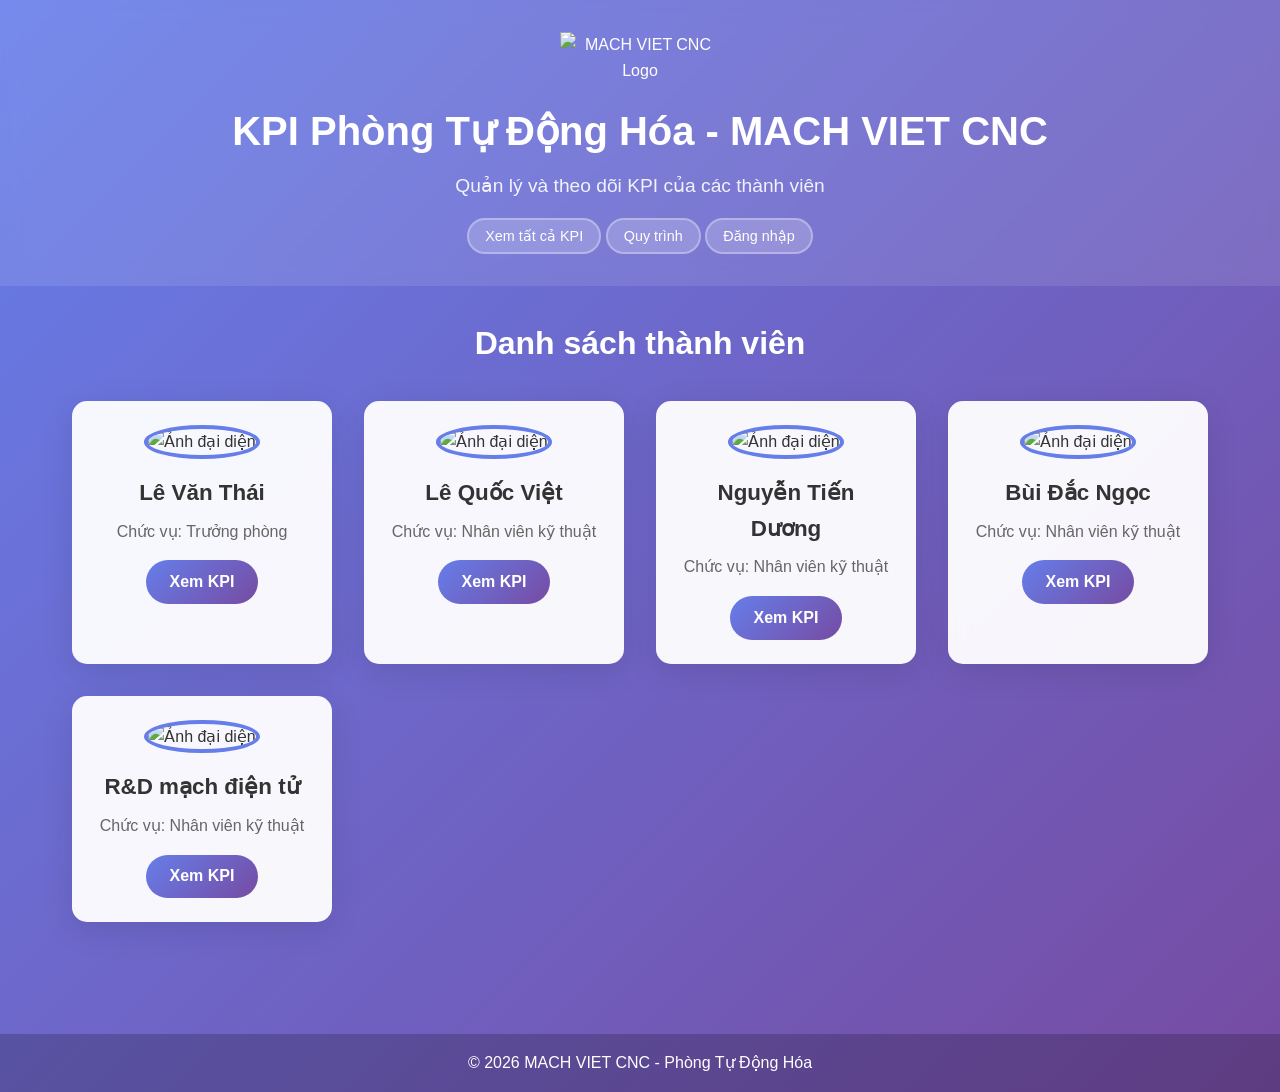
==== index.html @ fc312cd7 "Add files via upload" ====
<!DOCTYPE html>
<html lang="vi">
<head>
    <meta charset="UTF-8">
    <meta name="viewport" content="width=device-width, initial-scale=1.0">
    <title>KPI Phòng Tự Động Hóa</title>
    <link rel="stylesheet" href="styles.css">
    <link rel="stylesheet" href="process-style.css">
</head>
<body>
    <header>
        <img src="Avatar/Logo2026_xoanen.png" alt="MACH VIET CNC Logo" class="header-logo">
        <h1>KPI Phòng Tự Động Hóa - MACH VIET CNC</h1>
        <p>Quản lý và theo dõi KPI của các thành viên</p>
        <div class="header-buttons">
            <button id="view-all-kpi-btn" class="admin-btn">Xem tất cả KPI</button>
            <button id="manage-task-btn" class="admin-btn" style="display: none;">Quản lý Task</button>
            <button id="evaluate-kpi-btn" class="admin-btn" style="display: none;">Đánh giá KPI</button>
            <button id="quy-trinh-btn" class="admin-btn">Quy trình</button>
            <button id="login-btn" class="admin-btn">Đăng nhập</button>
            <button id="logout-btn" class="admin-btn" style="display: none;">Đăng xuất</button>
        </div>
    </header>

    <main>
        <section class="members">
            <h2>Danh sách thành viên</h2>
            <div class="member-grid">
                <div class="member-card" data-member="1">
                    <img src="Avatar/LeVanThai.jpg" alt="Ảnh đại diện">
                    <h3>Lê Văn Thái</h3>
                    <p>Chức vụ: Trưởng phòng</p>
                    <button class="kpi-btn">Xem KPI</button>
                </div>
                <div class="member-card" data-member="2">
                    <img src="Avatar/LeQuocViet.jpg" alt="Ảnh đại diện">
                    <h3>Lê Quốc Việt</h3>
                    <p>Chức vụ: Nhân viên kỹ thuật</p>
                    <button class="kpi-btn">Xem KPI</button>
                </div>
                <div class="member-card" data-member="3">
                    <img src="Avatar/NguyenTienDuong.jpg" alt="Ảnh đại diện">
                    <h3>Nguyễn Tiến Dương</h3>
                    <p>Chức vụ: Nhân viên kỹ thuật</p>
                    <button class="kpi-btn">Xem KPI</button>
                </div>
                <div class="member-card" data-member="4">
                    <img src="Avatar/BuiDacNgoc.jpg" alt="Ảnh đại diện">
                    <h3>Bùi Đắc Ngọc</h3>
                    <p>Chức vụ: Nhân viên kỹ thuật</p>
                    <button class="kpi-btn">Xem KPI</button>
                </div>
                <div class="member-card" data-member="5">
                    <img src="Avatar/R&DMachDienTu.png" alt="Ảnh đại diện">
                    <h3>R&D mạch điện tử</h3>
                    <p>Chức vụ: Nhân viên kỹ thuật</p>
                    <button class="kpi-btn">Xem KPI</button>
                </div>
            </div>
        </section>

        <section class="quy-trinh-menu" id="quy-trinh-menu-section" style="display: none;">
            <h2>Chọn Quy trình</h2>
            <div class="quy-trinh-actions">
                <button id="back-to-main-from-menu-btn" class="logout-btn">Quay lại trang chính</button>
            </div>
            <div class="menu-grid">
                <div class="menu-item" data-quy-trinh="trienkhai-duan">
                    <h3>Quy trình triển khai dự án</h3>
                    <p>Đảm bảo dự án tự động hóa được triển khai hiệu quả</p>
                    <button class="menu-btn">Xem chi tiết</button>
                </div>
                <div class="menu-item" data-quy-trinh="phoihop-pkd">
                    <h3>Quy trình phối hợp PKD</h3>
                    <p>Tối ưu hóa quy trình sản xuất với Phòng Kỹ Thuật</p>
                    <button class="menu-btn">Xem chi tiết</button>
                </div>
                <div class="menu-item" data-quy-trinh="xuly-baohanh">
                    <h3>Quy trình xử lý hàng bảo hành</h3>
                    <p>Xử lý nhanh chóng các vấn đề bảo hành</p>
                    <button class="menu-btn">Xem chi tiết</button>
                </div>
                <div class="menu-item" data-quy-trinh="phoihop-muahang">
                    <h3>Quy trình phối hợp Mua hàng</h3>
                    <p>Đảm bảo cung ứng vật tư đúng thời điểm</p>
                    <button class="menu-btn">Xem chi tiết</button>
                </div>
            </div>
        </section>

        <section class="quy-trinh-detail" id="quy-trinh-detail-section" style="display: none;">
            <h2 id="detail-title">Chi tiết Quy trình</h2>
            <div class="quy-trinh-actions">
                <button id="back-to-menu-btn" class="logout-btn">Quay lại menu</button>
            </div>
            <div id="quy-trinh-content">
                <!-- Nội dung chi tiết quy trình sẽ được thêm vào đây -->
            </div>
        </section>

        <section class="process-detail-page" id="project-process-page" style="display: none;">
            <div class="process-container">
                <div class="process-header-card">
                    <span class="process-badge">Quy trình</span>
                    <h1>Quy trình triển khai dự án</h1>
                    <p class="process-goal">
                        Mục tiêu: Đảm bảo dự án triển khai đúng tiến độ – đúng kỹ thuật – đúng chi phí
                    </p>

                    <div class="process-flow">
                        <span>Nhận yêu cầu</span>
                        <span>Khảo sát</span>
                        <span>Giải pháp</span>
                        <span>Báo giá</span>
                        <span>Ký đơn</span>
                        <span>Triển khai</span>
                        <span>Test</span>
                        <span>Bàn giao</span>
                        <span>Support</span>
                    </div>
                </div>
                <div id="project-stage-wrapper">

                <div class="process-stage">
                    <div class="stage-title">
                        <h2>Giai đoạn 1: Tiền dự án (Pre-Sales)</h2>
                        <p>Tiếp nhận yêu cầu, khảo sát và xây dựng phương án kỹ thuật trước khi triển khai.</p>
                    </div>

                    <div class="step-grid">
                        <div class="step-card">
                            <div class="step-number">Bước 1</div>
                            <h3>Tiếp nhận yêu cầu</h3>
                            <ul>
                                <li>Xác định nhu cầu khách hàng</li>
                                <li>Đánh giá mức độ phức tạp công việc</li>
                                <li>Xác định có cần khảo sát hay không</li>
                            </ul>
                            <div class="step-result">
                                <strong>Kết quả:</strong> Quyết định khảo sát hay không
                            </div>
                        </div>

                        <div class="step-card">
                            <div class="step-number">Bước 2</div>
                            <h3>Khảo sát (nếu cần)</h3>
                            <ul>
                                <li>Khảo sát máy móc</li>
                                <li>Khảo sát quy trình</li>
                                <li>Thu thập yêu cầu kỹ thuật</li>
                            </ul>
                            <div class="step-result">
                                <strong>Kết quả:</strong> Báo cáo khảo sát, dữ liệu đầu vào
                            </div>
                        </div>

                        <div class="step-card">
                            <div class="step-number">Bước 3</div>
                            <h3>Đề xuất giải pháp kỹ thuật</h3>
                            <ul>
                                <li>Lên phương án PLC / HMI</li>
                                <li>Đề xuất Servo / Robot / công nghệ phù hợp</li>
                                <li>Định hướng giải pháp tổng thể</li>
                            </ul>
                            <div class="step-result">
                                <strong>Kết quả:</strong> Phương án kỹ thuật
                            </div>
                        </div>

                        <div class="step-card">
                            <div class="step-number">Bước 4</div>
                            <h3>Lập BOM & dự toán</h3>
                            <ul>
                                <li>Lập danh sách vật tư</li>
                                <li>Tính nhân công</li>
                                <li>Ước tính thời gian triển khai</li>
                            </ul>
                            <div class="step-result">
                                <strong>Kết quả:</strong> BOM, dự toán chi phí
                            </div>
                        </div>

                        <div class="step-card">
                            <div class="step-number">Bước 5</div>
                            <h3>Gửi Sale báo giá</h3>
                            <ul>
                                <li>Gửi BOM cho Sale</li>
                                <li>Gửi giải pháp kỹ thuật</li>
                                <li>Gửi các lưu ý kỹ thuật cần thiết</li>
                            </ul>
                            <div class="step-result">
                                <strong>Kết quả:</strong> Sale báo giá khách hàng
                            </div>
                        </div>
                    </div>
                </div>

                <div class="process-stage">
                    <div class="stage-title">
                        <h2>Giai đoạn 2: Triển khai dự án</h2>
                        <p>Tổ chức thực hiện, phân công, mua hàng, lập trình, đấu nối và kiểm tra nội bộ.</p>
                    </div>

                    <div class="step-grid">
                        <div class="step-card">
                            <div class="step-number">Bước 6</div>
                            <h3>Kick-off dự án</h3>
                            <ul>
                                <li>Họp nội bộ phương án chi tiết</li>
                                <li>Xác định timeline từng hạng mục</li>
                                <li>Đánh giá rủi ro</li>
                            </ul>
                        </div>

                        <div class="step-card">
                            <div class="step-number">Bước 7</div>
                            <h3>Phân công nhân sự</h3>
                            <ul>
                                <li>Phân công lead kỹ thuật</li>
                                <li>Phân công support</li>
                                <li>Phân công đấu nối</li>
                                <li>Phân công phụ trách vật tư</li>
                            </ul>
                        </div>

                        <div class="step-card">
                            <div class="step-number">Bước 8</div>
                            <h3>Mua hàng & chuẩn bị vật tư</h3>
                            <ul>
                                <li>Gửi list mua hàng</li>
                                <li>Theo dõi leadtime</li>
                                <li>Chuẩn bị vật tư đúng tiến độ</li>
                            </ul>
                        </div>

                        <div class="step-card">
                            <div class="step-number">Bước 9</div>
                            <h3>Triển khai kỹ thuật</h3>
                            <ul>
                                <li>Đấu nối</li>
                                <li>Lập trình</li>
                                <li>Lắp ráp</li>
                                <li>Kiểm soát deadline từng hạng mục</li>
                            </ul>
                        </div>

                        <div class="step-card warning-card">
                            <div class="step-number">Bước 10</div>
                            <h3>Kiểm tra nội bộ</h3>
                            <ul>
                                <li>Test IO</li>
                                <li>Test Auto / Manual</li>
                                <li>Test lỗi</li>
                                <li>Backup code</li>
                            </ul>
                            <div class="step-result">
                                <strong>Lưu ý:</strong> Không đạt thì không chuyển bước
                            </div>
                        </div>
                    </div>
                </div>

                <div class="process-stage">
                    <div class="stage-title">
                        <h2>Giai đoạn 3: Bàn giao</h2>
                        <p>Hoàn thiện lắp đặt, bàn giao khách hàng, support và tổng kết cải tiến.</p>
                    </div>

                    <div class="step-grid">
                        <div class="step-card">
                            <div class="step-number">Bước 11</div>
                            <h3>Lắp đặt, vận hành tại hiện trường + bàn giao</h3>
                            <ul>
                                <li>Chạy thử tại hiện trường</li>
                                <li>Bàn giao thiết bị</li>
                                <li>Hướng dẫn vận hành</li>
                            </ul>
                            <div class="step-result">
                                <strong>Kết quả:</strong> Biên bản bàn giao
                            </div>
                        </div>

                        <div class="step-card">
                            <div class="step-number">Bước 12</div>
                            <h3>Support & bảo hành</h3>
                            <ul>
                                <li>Support kỹ thuật</li>
                                <li>Xử lý lỗi phát sinh</li>
                            </ul>
                        </div>

                        <div class="step-card highlight-card">
                            <div class="step-number">Bước 13</div>
                            <h3>Tổng kết + Đánh giá dự án</h3>
                            <ul>
                                <li>Review tiến độ</li>
                                <li>Review lỗi</li>
                                <li>Đánh giá chi phí phát sinh thực tế</li>
                            </ul>
                            <div class="step-result">
                                <strong>Ý nghĩa:</strong> Đây là chỗ để cải tiến KPI
                            </div>
                        </div>
                    </div>
                </div>

                </div>
                <div class="process-footer">
                    <button id="back-to-menu-from-process-btn" class="logout-btn">Quay lại menu</button>
                </div>
            </div>
        </section>

        <section class="kpi-tabs" id="kpi-tabs" style="display: none;">
            <h2>KPI Chi tiết</h2>
            <div class="kpi-actions">
                <button id="logout-btn" class="logout-btn">Xem thành viên khác</button>
            </div>
            <div class="tab-buttons">
                <button class="tab-btn active" data-tab="1">Lê Văn Thái</button>
                <button class="tab-btn" data-tab="2">Lê Quốc Việt</button>
                <button class="tab-btn" data-tab="3">Nguyễn Tiến Dương</button>
                <button class="tab-btn" data-tab="4">Bùi Đắc Ngọc</button>
                <button class="tab-btn" data-tab="5">R&D mạch điện tử</button>
            </div>
            <div class="tab-content">
                <div class="tab-pane active" id="tab-1">
                    <h3>KPI của Lê Văn Thái</h3>
                    <p>Điểm KPI: 85/100</p>
                    <div class="kpi-description">
                        <strong>Mô tả công việc:</strong>
                        <ul>
                            <li>Quản lý dự án tự động hóa</li>
                            <li>Điều phối nhóm kỹ thuật</li>
                            <li>Giám sát tiến độ và chất lượng</li>
                        </ul>
                    </div>
                    <ul>
                        <li>Hoàn thành dự án: 90%</li>
                        <li>Chất lượng công việc: 80%</li>
                        <li>Hiệu suất: 85%</li>
                    </ul>
                </div>
                <div class="tab-pane" id="tab-2">
                    <h3>KPI của Lê Quốc Việt</h3>
                    <p>Điểm KPI: 88/100</p>
                    <p class="kpi-description"><strong>Mô tả công việc:</strong> Thiết kế hệ thống tự động hóa, lập trình PLC và tích hợp thiết bị trong dây chuyền sản xuất.</p>
                    <ul>
                        <li>Hoàn thành dự án: 95%</li>
                        <li>Chất lượng công việc: 85%</li>
                        <li>Hiệu suất: 88%</li>
                    </ul>
                </div>
                <div class="tab-pane" id="tab-3">
                    <h3>KPI của Nguyễn Tiến Dương</h3>
                    <p>Điểm KPI: 92/100</p>
                    <p class="kpi-description"><strong>Mô tả công việc:</strong> Giám sát kỹ thuật, lập kế hoạch dự án và phối hợp với các bộ phận để đảm bảo tiến độ đúng yêu cầu.</p>
                    <ul>
                        <li>Hoàn thành dự án: 98%</li>
                        <li>Chất lượng công việc: 90%</li>
                        <li>Hiệu suất: 92%</li>
                    </ul>
                </div>
                <div class="tab-pane" id="tab-4">
                    <h3>KPI của Bùi Đắc Ngọc</h3>
                    <p>Điểm KPI: 87/100</p>
                    <p class="kpi-description"><strong>Mô tả công việc:</strong> Phát triển phần mềm điều khiển, kiểm tra chạy thử và bảo trì chương trình cho hệ thống tự động hóa.</p>
                    <ul>
                        <li>Hoàn thành dự án: 92%</li>
                        <li>Chất lượng công việc: 82%</li>
                        <li>Hiệu suất: 87%</li>
                    </ul>
                </div>
                <div class="tab-pane" id="tab-5">
                    <h3>KPI của R&D mạch điện tử</h3>
                    <p>Điểm KPI: 90/100</p>
                    <p class="kpi-description"><strong>Mô tả công việc:</strong> Nghiên cứu và phát triển mạch điện tử, tối ưu hóa thiết kế PCB và kiểm tra chức năng linh kiện.</p>
                    <ul>
                        <li>Hoàn thành dự án: 96%</li>
                        <li>Chất lượng công việc: 88%</li>
                        <li>Hiệu suất: 90%</li>
                    </ul>
                </div>
            </div>
        </section>

        <!-- Task Management Section (ẩn mặc định) -->
        <section class="task-management" id="task-management" style="display: none;">
            <h2>Quản lý Task</h2>
            
            <!-- Task Controls (chỉ admin thấy) -->
            <div class="task-controls" id="task-controls" style="display: none;">
                <button id="add-task-btn" class="kpi-btn">Thêm Task Mới</button>
                <div class="task-filters">
                    <select id="filter-employee">
                        <option value="">Tất cả nhân viên</option>
                        <option value="Lê Văn Thái">Lê Văn Thái</option>
                        <option value="Lê Quốc Việt">Lê Quốc Việt</option>
                        <option value="Nguyễn Tiến Dương">Nguyễn Tiến Dương</option>
                        <option value="Bùi Đắc Ngọc">Bùi Đắc Ngọc</option>
                        <option value="R&D mạch điện tử">R&D mạch điện tử</option>
                    </select>
                    <select id="filter-status">
                        <option value="">Tất cả trạng thái</option>
                        <option value="not-started">Chưa làm</option>
                        <option value="in-progress">Đang làm</option>
                        <option value="completed">Hoàn thành</option>
                        <option value="overdue">Trễ hạn</option>
                    </select>
                    <input type="text" id="search-task" placeholder="Tìm kiếm theo tiêu đề...">
                </div>
            </div>

            <!-- Task List -->
            <div class="task-list" id="task-list">
                <!-- Tasks sẽ được render bằng JS -->
            </div>
        </section>

        <!-- KPI Evaluation Section (ẩn mặc định) -->
        <section class="kpi-evaluation" id="kpi-evaluation" style="display: none;">
            <h2>Đánh giá KPI theo tháng</h2>
            
            <!-- Evaluation Controls -->
            <div class="evaluation-controls">
                <div class="control-group">
                    <label for="eval-employee">Chọn nhân viên:</label>
                    <select id="eval-employee">
                        <option value="Lê Văn Thái">Lê Văn Thái</option>
                        <option value="Lê Quốc Việt">Lê Quốc Việt</option>
                        <option value="Nguyễn Tiến Dương">Nguyễn Tiến Dương</option>
                        <option value="Bùi Đắc Ngọc">Bùi Đắc Ngọc</option>
                        <option value="R&D mạch điện tử">R&D mạch điện tử</option>
                    </select>
                </div>
                <div class="control-group">
                    <label for="eval-month">Chọn tháng:</label>
                    <select id="eval-month">
                        <option value="2026-01">Tháng 1/2026</option>
                        <option value="2026-02">Tháng 2/2026</option>
                        <option value="2026-03">Tháng 3/2026</option>
                        <option value="2026-04" selected>Tháng 4/2026</option>
                        <option value="2026-05">Tháng 5/2026</option>
                        <option value="2026-06">Tháng 6/2026</option>
                        <option value="2026-07">Tháng 7/2026</option>
                        <option value="2026-08">Tháng 8/2026</option>
                        <option value="2026-09">Tháng 9/2026</option>
                        <option value="2026-10">Tháng 10/2026</option>
                        <option value="2026-11">Tháng 11/2026</option>
                        <option value="2026-12">Tháng 12/2026</option>
                    </select>
                </div>
                <button id="load-evaluation-btn" class="btn btn-primary">Tải đánh giá</button>
            </div>

            <!-- KPI 1: Hoàn thành công việc đúng hạn (40%) -->
            <div class="kpi-section" id="kpi1-section">
                <h3>KPI 1: Hoàn thành công việc đúng hạn (40%)</h3>
                <div class="kpi-auto-calc">
                    <p><strong>Tự động tính từ task:</strong></p>
                    <div id="kpi1-tasks-summary">
                        <!-- Task summary sẽ được render ở đây -->
                    </div>
                    <div class="kpi-result">
                        <span>Tỷ lệ đúng hạn: <strong id="kpi1-rate">0%</strong></span>
                        <span>Điểm KPI 1: <strong id="kpi1-score">0/100</strong></span>
                    </div>
                </div>
            </div>

            <!-- KPI 2: Chất lượng công việc (25%) -->
            <div class="kpi-section" id="kpi2-section">
                <h3>KPI 2: Chất lượng công việc (25%)</h3>
                <div class="kpi-inputs">
                    <div class="input-row">
                        <label>Số lỗi lớn:</label>
                        <input type="number" id="kpi2-major-errors" min="0" value="0">
                    </div>
                    <div class="input-row">
                        <label>Số lỗi nhỏ:</label>
                        <input type="number" id="kpi2-minor-errors" min="0" value="0">
                    </div>
                    <div class="input-row">
                        <label>Lỗi phải sửa lại:</label>
                        <input type="number" id="kpi2-rework-errors" min="0" value="0">
                    </div>
                    <div class="input-row">
                        <label>Phản hồi khách hàng (1-5):</label>
                        <input type="number" id="kpi2-customer-feedback" min="1" max="5" value="3">
                    </div>
                    <div class="kpi-result">
                        <span>Điểm KPI 2: <strong id="kpi2-score">0/100</strong></span>
                    </div>
                </div>
            </div>

            <!-- KPI 3: Hỗ trợ kỹ thuật (15%) -->
            <div class="kpi-section" id="kpi3-section">
                <h3>KPI 3: Hỗ trợ kỹ thuật (15%)</h3>
                <div class="kpi-inputs">
                    <div class="input-row">
                        <label>Số case hỗ trợ:</label>
                        <input type="number" id="kpi3-support-cases" min="0" value="0">
                    </div>
                    <div class="input-row">
                        <label>Thời gian phản hồi trung bình (giờ):</label>
                        <input type="number" id="kpi3-response-time" min="0" step="0.1" value="0">
                    </div>
                    <div class="input-row">
                        <label>Tỷ lệ xử lý thành công (%):</label>
                        <input type="number" id="kpi3-success-rate" min="0" max="100" value="0">
                    </div>
                    <div class="input-row">
                        <label>Đánh giá từ sale/khách hàng (1-5):</label>
                        <input type="number" id="kpi3-rating" min="1" max="5" value="3">
                    </div>
                    <div class="kpi-result">
                        <span>Điểm KPI 3: <strong id="kpi3-score">0/100</strong></span>
                    </div>
                </div>
            </div>

            <!-- KPI 4: Tuân thủ nội quy và báo cáo (10%) -->
            <div class="kpi-section" id="kpi4-section">
                <h3>KPI 4: Tuân thủ nội quy và báo cáo (10%)</h3>
                <div class="kpi-checklist">
                    <div class="checkbox-row">
                        <input type="checkbox" id="kpi4-report-timely" checked>
                        <label for="kpi4-report-timely">Nộp báo cáo đúng hạn</label>
                    </div>
                    <div class="checkbox-row">
                        <input type="checkbox" id="kpi4-5s-compliance" checked>
                        <label for="kpi4-5s-compliance">Tuân thủ 5S</label>
                    </div>
                    <div class="checkbox-row">
                        <input type="checkbox" id="kpi4-company-rules" checked>
                        <label for="kpi4-company-rules">Tuân thủ nội quy công ty</label>
                    </div>
                    <div class="checkbox-row">
                        <input type="checkbox" id="kpi4-safety-rules" checked>
                        <label for="kpi4-safety-rules">Tuân thủ quy định an toàn</label>
                    </div>
                    <div class="checkbox-row">
                        <input type="checkbox" id="kpi4-attendance" checked>
                        <label for="kpi4-attendance">Điểm danh đúng giờ</label>
                    </div>
                    <div class="kpi-result">
                        <span>Điểm KPI 4: <strong id="kpi4-score">0/100</strong></span>
                    </div>
                </div>
            </div>

            <!-- KPI 5: Phát triển năng lực (10%) -->
            <div class="kpi-section" id="kpi5-section">
                <h3>KPI 5: Phát triển năng lực (10%)</h3>
                <div class="kpi-inputs">
                    <div class="input-row">
                        <label>Điểm đánh giá (0-100):</label>
                        <input type="number" id="kpi5-score-input" min="0" max="100" value="0">
                    </div>
                    <div class="input-row">
                        <label>Ghi chú đánh giá:</label>
                        <textarea id="kpi5-notes" rows="3" placeholder="Nhập ghi chú về phát triển năng lực..."></textarea>
                    </div>
                    <div class="kpi-result">
                        <span>Điểm KPI 5: <strong id="kpi5-score">0/100</strong></span>
                    </div>
                </div>
            </div>

            <!-- Evaluation Summary -->
            <div class="evaluation-summary">
                <h3>Tổng hợp đánh giá tháng</h3>
                <div class="summary-grid">
                    <div class="summary-item">
                        <span>KPI 1 (40%):</span>
                        <strong id="summary-kpi1">0</strong>
                    </div>
                    <div class="summary-item">
                        <span>KPI 2 (25%):</span>
                        <strong id="summary-kpi2">0</strong>
                    </div>
                    <div class="summary-item">
                        <span>KPI 3 (15%):</span>
                        <strong id="summary-kpi3">0</strong>
                    </div>
                    <div class="summary-item">
                        <span>KPI 4 (10%):</span>
                        <strong id="summary-kpi4">0</strong>
                    </div>
                    <div class="summary-item">
                        <span>KPI 5 (10%):</span>
                        <strong id="summary-kpi5">0</strong>
                    </div>
                    <div class="summary-item total">
                        <span>Tổng điểm tháng:</span>
                        <strong id="summary-total">0/100</strong>
                    </div>
                    <div class="summary-item">
                        <span>Mức lương KPI:</span>
                        <strong id="summary-salary">0 VND</strong>
                    </div>
                </div>
                <div class="evaluation-actions">
                    <button id="save-draft-btn" class="btn btn-secondary">Lưu nháp</button>
                    <button id="finalize-evaluation-btn" class="btn btn-primary">Chốt kỳ đánh giá</button>
                    <span id="evaluation-status" class="status-draft">Trạng thái: Nháp</span>
                </div>
            </div>
        </section>
        <div id="task-modal" class="modal">
            <div class="modal-content task-modal-content">
                <span class="close" id="task-modal-close">&times;</span>
                <h2 id="task-modal-title">Thêm Task Mới</h2>
                
                <form id="task-form">
                    <input type="hidden" id="task-id">
                    <div class="form-group">
                        <label for="task-title">Tiêu đề công việc:</label>
                        <input type="text" id="task-title" required>
                    </div>
                    
                    <div class="form-group">
                        <label for="task-description">Mô tả công việc:</label>
                        <textarea id="task-description" rows="3"></textarea>
                    </div>
                    
                    <div class="form-group">
                        <label for="task-assigned-to">Người được giao:</label>
                        <select id="task-assigned-to" required>
                            <option value="Lê Văn Thái">Lê Văn Thái</option>
                            <option value="Lê Quốc Việt">Lê Quốc Việt</option>
                            <option value="Nguyễn Tiến Dương">Nguyễn Tiến Dương</option>
                            <option value="Bùi Đắc Ngọc">Bùi Đắc Ngọc</option>
                            <option value="R&D mạch điện tử">R&D mạch điện tử</option>
                        </select>
                    </div>
                    
                    <div class="form-group">
                        <label for="task-due-date">Hạn hoàn thành:</label>
                        <input type="date" id="task-due-date" required>
                    </div>
                    
                    <div class="form-group">
                        <label for="task-priority">Mức ưu tiên:</label>
                        <select id="task-priority">
                            <option value="low">Thấp</option>
                            <option value="medium">Trung bình</option>
                            <option value="high">Cao</option>
                        </select>
                    </div>
                    
                    <div class="form-group">
                        <label for="task-status">Trạng thái:</label>
                        <select id="task-status">
                            <option value="not-started">Chưa bắt đầu</option>
                            <option value="in-progress">Đang thực hiện</option>
                            <option value="completed">Hoàn thành</option>
                        </select>
                    </div>
                    
                    <div class="modal-buttons">
                        <button type="submit" id="task-submit-btn">Lưu</button>
                        <button type="button" id="task-cancel-btn">Hủy</button>
                    </div>
                </form>
            </div>
        </div>

        <!-- Login Modal -->
        <div id="login-modal" class="modal">
            <div class="modal-content">
                <span class="close" id="login-modal-close">&times;</span>
                <h2>Đăng nhập</h2>
                
                <form id="login-form">
                    <div class="form-group">
                        <label for="username">Tên đăng nhập:</label>
                        <input type="text" id="username" required>
                    </div>
                    
                    <div class="form-group">
                        <label for="password">Mật khẩu:</label>
                        <input type="password" id="password" required>
                    </div>
                    
                    <div class="modal-buttons">
                        <button type="submit">Đăng nhập</button>
                        <button type="button" id="login-cancel-btn">Hủy</button>
                    </div>
                    
                    <p id="login-error" style="color: red; display: none;">Tên đăng nhập hoặc mật khẩu không đúng!</p>
                </form>
            </div>
        </div>

    </main>

    <!-- Modal nhập mật khẩu -->
    <div id="password-modal" class="modal">
        <div class="modal-content">
            <span class="close">&times;</span>
            <h2 id="modal-title">Nhập mật khẩu để xem KPI</h2>
            <p id="modal-member">Thành viên: Nguyễn Văn A</p>
            <input type="password" id="password-input" placeholder="Nhập mật khẩu">
            <div class="modal-buttons">
                <button id="submit-password">Xác nhận</button>
                <button id="cancel-password">Hủy</button>
            </div>
            <p id="error-message" style="color: red; display: none;">Mật khẩu không đúng!</p>
        </div>
    </div>

    <footer>
        <p>&copy; 2026 MACH VIET CNC - Phòng Tự Động Hóa</p>
    </footer>

    <script src="script.js"></script>
</body>
</html>
---- styles.css ----
﻿/* Reset và base styles */
* {
    margin: 0;
    padding: 0;
    box-sizing: border-box;
}

body {
    font-family: 'Segoe UI', Tahoma, Geneva, Verdana, sans-serif;
    line-height: 1.6;
    color: #333;
    background: linear-gradient(135deg, #667eea 0%, #764ba2 100%);
    min-height: 100vh;
}

header {
    background: rgba(255, 255, 255, 0.1);
    color: white;
    padding: 2rem;
    text-align: center;
    backdrop-filter: blur(10px);
}

header h1 {
    font-size: 2.5rem;
    margin-bottom: 0.5rem;
}

header p {
    font-size: 1.2rem;
    opacity: 0.9;
}

.header-logo {
    display: block;
    margin: 0 auto 1rem;
    max-width: 160px;
    width: 100%;
    height: auto;
}

.admin-btn {
    background: rgba(255, 255, 255, 0.2);
    color: white;
    border: 2px solid rgba(255, 255, 255, 0.3);
    padding: 0.5rem 1rem;
    border-radius: 25px;
    font-size: 0.9rem;
    cursor: pointer;
    transition: all 0.3s ease;
    margin-top: 1rem;
}

.admin-btn:hover {
    background: rgba(255, 255, 255, 0.3);
    transform: scale(1.05);
}

main {
    max-width: 1200px;
    margin: 0 auto;
    padding: 2rem;
}

.members h2 {
    color: white;
    text-align: center;
    margin-bottom: 2rem;
    font-size: 2rem;
}

.member-grid {
    display: grid;
    grid-template-columns: repeat(auto-fit, minmax(250px, 1fr));
    gap: 2rem;
    margin-bottom: 3rem;
}

.member-card {
    background: rgba(255, 255, 255, 0.95);
    border-radius: 15px;
    padding: 1.5rem;
    text-align: center;
    box-shadow: 0 8px 32px rgba(0, 0, 0, 0.1);
    transition: transform 0.3s ease, box-shadow 0.3s ease;
    backdrop-filter: blur(10px);
}

.member-card:hover {
    transform: translateY(-5px);
    box-shadow: 0 12px 40px rgba(0, 0, 0, 0.2);
}

.member-card img {
    width: 120px;
    height: 120px;
    border-radius: 50%;
    margin-bottom: 1rem;
    object-fit: cover;
    border: 4px solid #667eea;
}

.member-card h3 {
    font-size: 1.4rem;
    margin-bottom: 0.5rem;
    color: #333;
}

.member-card p {
    color: #666;
    margin-bottom: 1rem;
}

.kpi-btn {
    background: linear-gradient(135deg, #667eea 0%, #764ba2 100%);
    color: white;
    border: none;
    padding: 0.8rem 1.5rem;
    border-radius: 25px;
    font-size: 1rem;
    cursor: pointer;
    transition: all 0.3s ease;
    font-weight: 600;
}

.kpi-btn:hover {
    transform: scale(1.05);
    box-shadow: 0 4px 15px rgba(102, 126, 234, 0.4);
}

.kpi-tabs {
    background: rgba(255, 255, 255, 0.95);
    border-radius: 15px;
    padding: 2rem;
    box-shadow: 0 8px 32px rgba(0, 0, 0, 0.1);
    backdrop-filter: blur(10px);
}

.kpi-tabs h2 {
    text-align: center;
    margin-bottom: 2rem;
    color: #333;
    font-size: 2rem;
}

.kpi-actions {
    text-align: center;
    margin-bottom: 2rem;
}

.logout-btn {
    background: #f0f0f0;
    color: #333;
    border: none;
    padding: 0.8rem 1.5rem;
    border-radius: 8px;
    font-size: 1rem;
    cursor: pointer;
    transition: all 0.3s ease;
}

.logout-btn:hover {
    background: #e0e0e0;
    transform: scale(1.05);
}

.tab-buttons {
    display: flex;
    justify-content: center;
    gap: 1rem;
    margin-bottom: 2rem;
    flex-wrap: wrap;
}

.tab-btn {
    background: #f0f0f0;
    border: none;
    padding: 0.8rem 1.5rem;
    border-radius: 25px;
    cursor: pointer;
    font-size: 1rem;
    transition: all 0.3s ease;
    font-weight: 600;
}

.tab-btn.active {
    background: linear-gradient(135deg, #667eea 0%, #764ba2 100%);
    color: white;
}

.tab-btn:hover {
    background: #e0e0e0;
}

.tab-btn.active:hover {
    background: linear-gradient(135deg, #667eea 0%, #764ba2 100%);
    transform: scale(1.05);
}

.tab-content {
    background: #f9f9f9;
    border-radius: 10px;
    padding: 1.5rem;
}

.kpi-description {
    margin-bottom: 1rem;
    color: #444;
}

.kpi-description ul {
    list-style: disc inside;
    margin-top: 0.5rem;
}

.kpi-description li {
    margin-bottom: 0.4rem;
}

.tab-pane {
    display: none;
}

.tab-pane.active {
    display: block;
}

.tab-pane h3 {
    margin-bottom: 1rem;
    color: #333;
}

.tab-pane p {
    font-size: 1.1rem;
    margin-bottom: 1rem;
    font-weight: 600;
}

.tab-pane ul {
    list-style: none;
    padding: 0;
}

.tab-pane li {
    background: white;
    margin-bottom: 0.5rem;
    padding: 0.8rem;
    border-radius: 8px;
    box-shadow: 0 2px 8px rgba(0, 0, 0, 0.1);
}

footer {
    background: rgba(0, 0, 0, 0.2);
    color: white;
    text-align: center;
    padding: 1rem;
    margin-top: 2rem;
}

/* Modal styles */
.modal {
    display: none;
    position: fixed;
    z-index: 1000;
    left: 0;
    top: 0;
    width: 100%;
    height: 100%;
    background-color: rgba(0, 0, 0, 0.5);
    backdrop-filter: blur(5px);
}

.modal-content {
    background-color: white;
    margin: 15% auto;
    padding: 2rem;
    border-radius: 15px;
    width: 90%;
    max-width: 400px;
    box-shadow: 0 8px 32px rgba(0, 0, 0, 0.3);
    text-align: center;
}

.close {
    color: #aaa;
    float: right;
    font-size: 28px;
    font-weight: bold;
    cursor: pointer;
}

.close:hover {
    color: #333;
}

.modal-content h2 {
    margin-bottom: 1rem;
    color: #333;
}

.modal-content p {
    margin-bottom: 1rem;
    color: #666;
}

#password-input {
    width: 100%;
    padding: 0.8rem;
    border: 2px solid #ddd;
    border-radius: 8px;
    font-size: 1rem;
    margin-bottom: 1rem;
    box-sizing: border-box;
}

#password-input:focus {
    border-color: #667eea;
    outline: none;
}

.modal-buttons {
    display: flex;
    gap: 1rem;
    justify-content: center;
}

.modal-buttons button {
    padding: 0.8rem 1.5rem;
    border: none;
    border-radius: 8px;
    font-size: 1rem;
    cursor: pointer;
    transition: all 0.3s ease;
}

#submit-password {
    background: linear-gradient(135deg, #667eea 0%, #764ba2 100%);
    color: white;
}

#submit-password:hover {
    transform: scale(1.05);
}

#cancel-password {
    background: #f0f0f0;
    color: #333;
}

#cancel-password:hover {
    background: #e0e0e0;
}

/* Responsive */
@media (max-width: 768px) {
    .member-grid {
        grid-template-columns: 1fr;
    }
    
    .tab-buttons {
        flex-direction: column;
        align-items: center;
    }
    
    header h1 {
        font-size: 2rem;
    }
}

/* Modal Styles */
.modal {
    display: none;
    position: fixed;
    z-index: 1000;
    left: 0;
    top: 0;
    width: 100%;
    height: 100%;
    background-color: rgba(0, 0, 0, 0.5);
    backdrop-filter: blur(5px);
}

.modal-content {
    background-color: white;
    margin: 5% auto;
    padding: 2rem;
    border-radius: 15px;
    box-shadow: 0 10px 30px rgba(0, 0, 0, 0.3);
    width: 90%;
    max-width: 500px;
    position: relative;
    animation: modalFadeIn 0.3s ease;
}

@keyframes modalFadeIn {
    from { opacity: 0; transform: translateY(-50px); }
    to { opacity: 1; transform: translateY(0); }
}

.close {
    position: absolute;
    right: 20px;
    top: 15px;
    font-size: 28px;
    font-weight: bold;
    cursor: pointer;
    color: #666;
}

.close:hover {
    color: #333;
}

.task-modal-content {
    max-width: 600px;
}

.form-group {
    margin-bottom: 1rem;
}

.form-group label {
    display: block;
    margin-bottom: 0.5rem;
    font-weight: bold;
    color: #333;
}

.form-group input,
.form-group select,
.form-group textarea {
    width: 100%;
    padding: 0.8rem;
    border: 2px solid #ddd;
    border-radius: 8px;
    font-size: 1rem;
    box-sizing: border-box;
}

.form-group textarea {
    resize: vertical;
}

.modal-buttons {
    display: flex;
    gap: 1rem;
    justify-content: flex-end;
    margin-top: 1.5rem;
}

.btn {
    padding: 0.8rem 1.5rem;
    border: none;
    border-radius: 8px;
    cursor: pointer;
    font-size: 1rem;
    font-weight: bold;
    transition: all 0.3s ease;
}

.btn-primary {
    background: linear-gradient(135deg, #667eea 0%, #764ba2 100%);
    color: white;
}

.btn-primary:hover {
    transform: translateY(-2px);
    box-shadow: 0 5px 15px rgba(102, 126, 234, 0.4);
}

.btn-secondary {
    background: #f8f9fa;
    color: #333;
    border: 2px solid #ddd;
}

.btn-secondary:hover {
    background: #e9ecef;
}

.btn-danger {
    background: #e74c3c;
    color: white;
}

.btn-danger:hover {
    background: #c0392b;
    transform: translateY(-2px);
}/ *   K P I   E v a l u a t i o n   S t y l e s   * / 
 . k p i - e v a l u a t i o n   { 
         m a x - w i d t h :   1 2 0 0 p x ; 
         m a r g i n :   2 r e m   a u t o ; 
         p a d d i n g :   2 r e m ; 
         b a c k g r o u n d :   r g b a ( 2 5 5 ,   2 5 5 ,   2 5 5 ,   0 . 9 5 ) ; 
         b o r d e r - r a d i u s :   1 5 p x ; 
         b o x - s h a d o w :   0   8 p x   3 2 p x   r g b a ( 0 ,   0 ,   0 ,   0 . 1 ) ; 
         b a c k d r o p - f i l t e r :   b l u r ( 1 0 p x ) ; 
 } 
 
 . k p i - e v a l u a t i o n   h 2   { 
         t e x t - a l i g n :   c e n t e r ; 
         m a r g i n - b o t t o m :   2 r e m ; 
         c o l o r :   # 3 3 3 ; 
 } 
 
 . e v a l u a t i o n - c o n t r o l s   { 
         d i s p l a y :   f l e x ; 
         g a p :   2 r e m ; 
         m a r g i n - b o t t o m :   2 r e m ; 
         a l i g n - i t e m s :   e n d ; 
         f l e x - w r a p :   w r a p ; 
 } 
 
 . c o n t r o l - g r o u p   { 
         d i s p l a y :   f l e x ; 
         f l e x - d i r e c t i o n :   c o l u m n ; 
         g a p :   0 . 5 r e m ; 
 } 
 
 . c o n t r o l - g r o u p   l a b e l   { 
         f o n t - w e i g h t :   b o l d ; 
         c o l o r :   # 3 3 3 ; 
 } 
 
 . c o n t r o l - g r o u p   s e l e c t   { 
         p a d d i n g :   0 . 5 r e m ; 
         b o r d e r :   2 p x   s o l i d   # d d d ; 
         b o r d e r - r a d i u s :   8 p x ; 
         f o n t - s i z e :   1 r e m ; 
         m i n - w i d t h :   2 0 0 p x ; 
 } 
 
 . k p i - s e c t i o n   { 
         b a c k g r o u n d :   w h i t e ; 
         b o r d e r - r a d i u s :   1 0 p x ; 
         p a d d i n g :   1 . 5 r e m ; 
         m a r g i n - b o t t o m :   2 r e m ; 
         b o x - s h a d o w :   0   4 p x   1 5 p x   r g b a ( 0 ,   0 ,   0 ,   0 . 1 ) ; 
         b o r d e r - l e f t :   4 p x   s o l i d   # 6 6 7 e e a ; 
 } 
 
 . k p i - s e c t i o n   h 3   { 
         c o l o r :   # 3 3 3 ; 
         m a r g i n - b o t t o m :   1 r e m ; 
         f o n t - s i z e :   1 . 2 r e m ; 
 } 
 
 . k p i - a u t o - c a l c   { 
         b a c k g r o u n d :   # f 8 f 9 f a ; 
         p a d d i n g :   1 r e m ; 
         b o r d e r - r a d i u s :   8 p x ; 
 } 
 
 . k p i - i n p u t s   { 
         d i s p l a y :   g r i d ; 
         g a p :   1 r e m ; 
 } 
 
 . i n p u t - r o w   { 
         d i s p l a y :   f l e x ; 
         a l i g n - i t e m s :   c e n t e r ; 
         g a p :   1 r e m ; 
 } 
 
 . i n p u t - r o w   l a b e l   { 
         m i n - w i d t h :   2 0 0 p x ; 
         f o n t - w e i g h t :   b o l d ; 
 } 
 
 . i n p u t - r o w   i n p u t , 
 . i n p u t - r o w   t e x t a r e a , 
 . i n p u t - r o w   s e l e c t   { 
         f l e x :   1 ; 
         p a d d i n g :   0 . 5 r e m ; 
         b o r d e r :   2 p x   s o l i d   # d d d ; 
         b o r d e r - r a d i u s :   8 p x ; 
         f o n t - s i z e :   1 r e m ; 
 } 
 
 . i n p u t - r o w   t e x t a r e a   { 
         r e s i z e :   v e r t i c a l ; 
 } 
 
 . k p i - c h e c k l i s t   { 
         d i s p l a y :   g r i d ; 
         g a p :   0 . 5 r e m ; 
 } 
 
 . c h e c k b o x - r o w   { 
         d i s p l a y :   f l e x ; 
         a l i g n - i t e m s :   c e n t e r ; 
         g a p :   0 . 5 r e m ; 
 } 
 
 . c h e c k b o x - r o w   i n p u t [ t y p e = " c h e c k b o x " ]   { 
         w i d t h :   2 0 p x ; 
         h e i g h t :   2 0 p x ; 
 } 
 
 . k p i - r e s u l t   { 
         m a r g i n - t o p :   1 r e m ; 
         p a d d i n g :   1 r e m ; 
         b a c k g r o u n d :   # e 8 f 4 f 8 ; 
         b o r d e r - r a d i u s :   8 p x ; 
         d i s p l a y :   f l e x ; 
         j u s t i f y - c o n t e n t :   s p a c e - b e t w e e n ; 
         a l i g n - i t e m s :   c e n t e r ; 
 } 
 
 . k p i - r e s u l t   s p a n   { 
         f o n t - s i z e :   1 . 1 r e m ; 
 } 
 
 . e v a l u a t i o n - s u m m a r y   { 
         b a c k g r o u n d :   l i n e a r - g r a d i e n t ( 1 3 5 d e g ,   # 6 6 7 e e a   0 % ,   # 7 6 4 b a 2   1 0 0 % ) ; 
         c o l o r :   w h i t e ; 
         b o r d e r - r a d i u s :   1 0 p x ; 
         p a d d i n g :   2 r e m ; 
         m a r g i n - t o p :   2 r e m ; 
 } 
 
 . e v a l u a t i o n - s u m m a r y   h 3   { 
         t e x t - a l i g n :   c e n t e r ; 
         m a r g i n - b o t t o m :   1 . 5 r e m ; 
         f o n t - s i z e :   1 . 4 r e m ; 
 } 
 
 . s u m m a r y - g r i d   { 
         d i s p l a y :   g r i d ; 
         g r i d - t e m p l a t e - c o l u m n s :   r e p e a t ( a u t o - f i t ,   m i n m a x ( 2 5 0 p x ,   1 f r ) ) ; 
         g a p :   1 r e m ; 
         m a r g i n - b o t t o m :   2 r e m ; 
 } 
 
 . s u m m a r y - i t e m   { 
         d i s p l a y :   f l e x ; 
         j u s t i f y - c o n t e n t :   s p a c e - b e t w e e n ; 
         a l i g n - i t e m s :   c e n t e r ; 
         p a d d i n g :   0 . 5 r e m ; 
         b a c k g r o u n d :   r g b a ( 2 5 5 ,   2 5 5 ,   2 5 5 ,   0 . 1 ) ; 
         b o r d e r - r a d i u s :   8 p x ; 
 } 
 
 . s u m m a r y - i t e m . t o t a l   { 
         b a c k g r o u n d :   r g b a ( 2 5 5 ,   2 5 5 ,   2 5 5 ,   0 . 2 ) ; 
         f o n t - s i z e :   1 . 2 r e m ; 
         f o n t - w e i g h t :   b o l d ; 
 } 
 
 . e v a l u a t i o n - a c t i o n s   { 
         d i s p l a y :   f l e x ; 
         g a p :   1 r e m ; 
         a l i g n - i t e m s :   c e n t e r ; 
         j u s t i f y - c o n t e n t :   c e n t e r ; 
         f l e x - w r a p :   w r a p ; 
 } 
 
 # e v a l u a t i o n - s t a t u s   { 
         f o n t - w e i g h t :   b o l d ; 
         p a d d i n g :   0 . 5 r e m   1 r e m ; 
         b o r d e r - r a d i u s :   2 0 p x ; 
         f o n t - s i z e :   0 . 9 r e m ; 
 } 
 
 . s t a t u s - d r a f t   { 
         b a c k g r o u n d :   # f 3 9 c 1 2 ; 
         c o l o r :   w h i t e ; 
 } 
 
 . s t a t u s - f i n a l i z e d   { 
         b a c k g r o u n d :   # 2 7 a e 6 0 ; 
         c o l o r :   w h i t e ; 
 } 
 
 / *   R e s p o n s i v e   c h o   K P I   e v a l u a t i o n   * / 
 @ m e d i a   ( m a x - w i d t h :   7 6 8 p x )   { 
         . e v a l u a t i o n - c o n t r o l s   { 
                 f l e x - d i r e c t i o n :   c o l u m n ; 
                 a l i g n - i t e m s :   s t r e t c h ; 
         } 
         
         . c o n t r o l - g r o u p   s e l e c t   { 
                 m i n - w i d t h :   a u t o ; 
         } 
         
         . i n p u t - r o w   { 
                 f l e x - d i r e c t i o n :   c o l u m n ; 
                 a l i g n - i t e m s :   s t r e t c h ; 
                 g a p :   0 . 5 r e m ; 
         } 
         
         . i n p u t - r o w   l a b e l   { 
                 m i n - w i d t h :   a u t o ; 
         } 
         
         . k p i - r e s u l t   { 
                 f l e x - d i r e c t i o n :   c o l u m n ; 
                 g a p :   0 . 5 r e m ; 
                 t e x t - a l i g n :   c e n t e r ; 
         } 
         
         . s u m m a r y - g r i d   { 
                 g r i d - t e m p l a t e - c o l u m n s :   1 f r ; 
         } 
         
         . e v a l u a t i o n - a c t i o n s   { 
                 f l e x - d i r e c t i o n :   c o l u m n ; 
         } 
 } 
 
 
/ *   Q u y   t r � n h   s t y l e s   * / 
 . q u y - t r i n h   { 
         b a c k g r o u n d :   r g b a ( 2 5 5 ,   2 5 5 ,   2 5 5 ,   0 . 9 5 ) ; 
         m a r g i n :   2 r e m   a u t o ; 
         p a d d i n g :   2 r e m ; 
         b o r d e r - r a d i u s :   1 5 p x ; 
         b o x - s h a d o w :   0   8 p x   3 2 p x   r g b a ( 0 ,   0 ,   0 ,   0 . 1 ) ; 
         m a x - w i d t h :   1 2 0 0 p x ; 
 } 
 
 . q u y - t r i n h   h 2   { 
         c o l o r :   # 3 3 3 ; 
         m a r g i n - b o t t o m :   1 r e m ; 
         t e x t - a l i g n :   c e n t e r ; 
 } 
 
 . q u y - t r i n h - a c t i o n s   { 
         t e x t - a l i g n :   c e n t e r ; 
         m a r g i n - b o t t o m :   2 r e m ; 
 } 
 
 . a c c o r d i o n   { 
         m a r g i n - t o p :   2 r e m ; 
 } 
 
 . a c c o r d i o n - i t e m   { 
         m a r g i n - b o t t o m :   1 r e m ; 
         b o r d e r :   1 p x   s o l i d   # d d d ; 
         b o r d e r - r a d i u s :   8 p x ; 
         o v e r f l o w :   h i d d e n ; 
 } 
 
 . a c c o r d i o n - h e a d e r   { 
         b a c k g r o u n d :   l i n e a r - g r a d i e n t ( 1 3 5 d e g ,   # 6 6 7 e e a   0 % ,   # 7 6 4 b a 2   1 0 0 % ) ; 
         c o l o r :   w h i t e ; 
         p a d d i n g :   1 r e m   1 . 5 r e m ; 
         w i d t h :   1 0 0 % ; 
         b o r d e r :   n o n e ; 
         t e x t - a l i g n :   l e f t ; 
         c u r s o r :   p o i n t e r ; 
         f o n t - s i z e :   1 . 1 r e m ; 
         f o n t - w e i g h t :   6 0 0 ; 
         d i s p l a y :   f l e x ; 
         j u s t i f y - c o n t e n t :   s p a c e - b e t w e e n ; 
         a l i g n - i t e m s :   c e n t e r ; 
         t r a n s i t i o n :   b a c k g r o u n d   0 . 3 s   e a s e ; 
 } 
 
 . a c c o r d i o n - h e a d e r : h o v e r   { 
         b a c k g r o u n d :   l i n e a r - g r a d i e n t ( 1 3 5 d e g ,   # 5 a 6 f d 8   0 % ,   # 6 a 4 1 9 0   1 0 0 % ) ; 
 } 
 
 . a c c o r d i o n - i c o n   { 
         f o n t - s i z e :   1 . 2 r e m ; 
         t r a n s i t i o n :   t r a n s f o r m   0 . 3 s   e a s e ; 
 } 
 
 . a c c o r d i o n - c o n t e n t   { 
         b a c k g r o u n d :   w h i t e ; 
         d i s p l a y :   n o n e ; 
         p a d d i n g :   1 . 5 r e m ; 
         b o r d e r - t o p :   1 p x   s o l i d   # e e e ; 
 } 
 
 . q u y - t r i n h - s e c t i o n   { 
         m a r g i n - b o t t o m :   1 . 5 r e m ; 
 } 
 
 . q u y - t r i n h - s e c t i o n   h 4   { 
         c o l o r :   # 3 3 3 ; 
         m a r g i n - b o t t o m :   0 . 5 r e m ; 
         f o n t - s i z e :   1 . 1 r e m ; 
         b o r d e r - b o t t o m :   2 p x   s o l i d   # 6 6 7 e e a ; 
         p a d d i n g - b o t t o m :   0 . 3 r e m ; 
 } 
 
 . q u y - t r i n h - s e c t i o n   p   { 
         c o l o r :   # 5 5 5 ; 
         l i n e - h e i g h t :   1 . 6 ; 
         m a r g i n - b o t t o m :   1 r e m ; 
 } 
 
 . q u y - t r i n h - s e c t i o n   u l ,   . q u y - t r i n h - s e c t i o n   o l   { 
         m a r g i n - l e f t :   1 . 5 r e m ; 
         c o l o r :   # 5 5 5 ; 
 } 
 
 . q u y - t r i n h - s e c t i o n   l i   { 
         m a r g i n - b o t t o m :   0 . 5 r e m ; 
         l i n e - h e i g h t :   1 . 5 ; 
 }  
 / *   Q u y   t r � n h   m e n u   s t y l e s   * / 
 . q u y - t r i n h - m e n u   { 
         b a c k g r o u n d :   r g b a ( 2 5 5 ,   2 5 5 ,   2 5 5 ,   0 . 9 5 ) ; 
         m a r g i n :   2 r e m   a u t o ; 
         p a d d i n g :   2 r e m ; 
         b o r d e r - r a d i u s :   1 5 p x ; 
         b o x - s h a d o w :   0   8 p x   3 2 p x   r g b a ( 0 ,   0 ,   0 ,   0 . 1 ) ; 
         m a x - w i d t h :   1 2 0 0 p x ; 
 } 
 
 . q u y - t r i n h - m e n u   h 2   { 
         c o l o r :   # 3 3 3 ; 
         m a r g i n - b o t t o m :   1 r e m ; 
         t e x t - a l i g n :   c e n t e r ; 
 } 
 
 . q u y - t r i n h - m e n u   . q u y - t r i n h - a c t i o n s   { 
         t e x t - a l i g n :   c e n t e r ; 
         m a r g i n - b o t t o m :   2 r e m ; 
 } 
 
 . m e n u - g r i d   { 
         d i s p l a y :   g r i d ; 
         g r i d - t e m p l a t e - c o l u m n s :   r e p e a t ( a u t o - f i t ,   m i n m a x ( 3 0 0 p x ,   1 f r ) ) ; 
         g a p :   2 r e m ; 
         m a r g i n - t o p :   2 r e m ; 
 } 
 
 . m e n u - i t e m   { 
         b a c k g r o u n d :   l i n e a r - g r a d i e n t ( 1 3 5 d e g ,   # 6 6 7 e e a   0 % ,   # 7 6 4 b a 2   1 0 0 % ) ; 
         c o l o r :   w h i t e ; 
         p a d d i n g :   2 r e m ; 
         b o r d e r - r a d i u s :   1 5 p x ; 
         b o x - s h a d o w :   0   4 p x   1 5 p x   r g b a ( 0 ,   0 ,   0 ,   0 . 1 ) ; 
         t r a n s i t i o n :   t r a n s f o r m   0 . 3 s   e a s e ,   b o x - s h a d o w   0 . 3 s   e a s e ; 
 } 
 
 . m e n u - i t e m : h o v e r   { 
         t r a n s f o r m :   t r a n s l a t e Y ( - 5 p x ) ; 
         b o x - s h a d o w :   0   8 p x   2 5 p x   r g b a ( 0 ,   0 ,   0 ,   0 . 1 5 ) ; 
 } 
 
 . m e n u - i t e m   h 3   { 
         m a r g i n - b o t t o m :   1 r e m ; 
         f o n t - s i z e :   1 . 3 r e m ; 
 } 
 
 . m e n u - i t e m   p   { 
         m a r g i n - b o t t o m :   1 . 5 r e m ; 
         o p a c i t y :   0 . 9 ; 
         l i n e - h e i g h t :   1 . 5 ; 
 } 
 
 . m e n u - b t n   { 
         b a c k g r o u n d :   r g b a ( 2 5 5 ,   2 5 5 ,   2 5 5 ,   0 . 2 ) ; 
         c o l o r :   w h i t e ; 
         b o r d e r :   2 p x   s o l i d   r g b a ( 2 5 5 ,   2 5 5 ,   2 5 5 ,   0 . 3 ) ; 
         p a d d i n g :   0 . 5 r e m   1 . 5 r e m ; 
         b o r d e r - r a d i u s :   2 5 p x ; 
         c u r s o r :   p o i n t e r ; 
         f o n t - s i z e :   0 . 9 r e m ; 
         t r a n s i t i o n :   a l l   0 . 3 s   e a s e ; 
 } 
 
 . m e n u - b t n : h o v e r   { 
         b a c k g r o u n d :   r g b a ( 2 5 5 ,   2 5 5 ,   2 5 5 ,   0 . 3 ) ; 
         b o r d e r - c o l o r :   r g b a ( 2 5 5 ,   2 5 5 ,   2 5 5 ,   0 . 5 ) ; 
 } 
 
 / *   Q u y   t r � n h   d e t a i l   s t y l e s   * / 
 . q u y - t r i n h - d e t a i l   { 
         b a c k g r o u n d :   r g b a ( 2 5 5 ,   2 5 5 ,   2 5 5 ,   0 . 9 5 ) ; 
         m a r g i n :   2 r e m   a u t o ; 
         p a d d i n g :   2 r e m ; 
         b o r d e r - r a d i u s :   1 5 p x ; 
         b o x - s h a d o w :   0   8 p x   3 2 p x   r g b a ( 0 ,   0 ,   0 ,   0 . 1 ) ; 
         m a x - w i d t h :   1 2 0 0 p x ; 
 } 
 
 . q u y - t r i n h - d e t a i l   h 2   { 
         c o l o r :   # 3 3 3 ; 
         m a r g i n - b o t t o m :   1 r e m ; 
         t e x t - a l i g n :   c e n t e r ; 
 } 
 
 . q u y - t r i n h - d e t a i l   . q u y - t r i n h - a c t i o n s   { 
         t e x t - a l i g n :   c e n t e r ; 
         m a r g i n - b o t t o m :   2 r e m ; 
 } 
 
 . q u y - t r i n h - d e t a i l - s e c t i o n   { 
         m a r g i n - b o t t o m :   2 r e m ; 
         p a d d i n g :   1 . 5 r e m ; 
         b a c k g r o u n d :   # f 8 f 9 f a ; 
         b o r d e r - r a d i u s :   1 0 p x ; 
         b o r d e r - l e f t :   4 p x   s o l i d   # 6 6 7 e e a ; 
 } 
 
 . q u y - t r i n h - d e t a i l - s e c t i o n   h 3   { 
         c o l o r :   # 3 3 3 ; 
         m a r g i n - b o t t o m :   1 r e m ; 
         f o n t - s i z e :   1 . 2 r e m ; 
         b o r d e r - b o t t o m :   2 p x   s o l i d   # 6 6 7 e e a ; 
         p a d d i n g - b o t t o m :   0 . 5 r e m ; 
 } 
 
 . q u y - t r i n h - d e t a i l - s e c t i o n   p   { 
         c o l o r :   # 5 5 5 ; 
         l i n e - h e i g h t :   1 . 6 ; 
         m a r g i n - b o t t o m :   1 r e m ; 
 } 
 
 . q u y - t r i n h - d e t a i l - s e c t i o n   u l ,   . q u y - t r i n h - d e t a i l - s e c t i o n   o l   { 
         m a r g i n - l e f t :   1 . 5 r e m ; 
         c o l o r :   # 5 5 5 ; 
 } 
 
 . q u y - t r i n h - d e t a i l - s e c t i o n   l i   { 
         m a r g i n - b o t t o m :   0 . 5 r e m ; 
         l i n e - h e i g h t :   1 . 5 ; 
 }  
 . p r o c e s s - d e t a i l - p a g e   { 
     p a d d i n g :   4 0 p x   2 0 p x   7 0 p x ; 
 } 
 
 . p r o c e s s - c o n t a i n e r   { 
     m a x - w i d t h :   1 2 0 0 p x ; 
     m a r g i n :   0   a u t o ; 
 } 
 
 . p r o c e s s - h e a d e r - c a r d   { 
     b a c k g r o u n d :   r g b a ( 2 5 5 ,   2 5 5 ,   2 5 5 ,   0 . 1 6 ) ; 
     b o r d e r :   1 p x   s o l i d   r g b a ( 2 5 5 ,   2 5 5 ,   2 5 5 ,   0 . 2 5 ) ; 
     b a c k d r o p - f i l t e r :   b l u r ( 1 2 p x ) ; 
     b o r d e r - r a d i u s :   2 4 p x ; 
     p a d d i n g :   2 8 p x ; 
     c o l o r :   # f f f ; 
     b o x - s h a d o w :   0   1 0 p x   3 0 p x   r g b a ( 0 ,   0 ,   0 ,   0 . 1 5 ) ; 
     m a r g i n - b o t t o m :   2 8 p x ; 
 } 
 
 . p r o c e s s - b a d g e   { 
     d i s p l a y :   i n l i n e - b l o c k ; 
     p a d d i n g :   6 p x   1 4 p x ; 
     b o r d e r - r a d i u s :   9 9 9 p x ; 
     b a c k g r o u n d :   r g b a ( 2 5 5 ,   2 5 5 ,   2 5 5 ,   0 . 1 8 ) ; 
     f o n t - s i z e :   1 4 p x ; 
     f o n t - w e i g h t :   6 0 0 ; 
     m a r g i n - b o t t o m :   1 4 p x ; 
 } 
 
 . p r o c e s s - h e a d e r - c a r d   h 1   { 
     m a r g i n :   0   0   1 2 p x ; 
     f o n t - s i z e :   3 4 p x ; 
     l i n e - h e i g h t :   1 . 2 ; 
 } 
 
 . p r o c e s s - g o a l   { 
     f o n t - s i z e :   1 8 p x ; 
     l i n e - h e i g h t :   1 . 6 ; 
     m a r g i n - b o t t o m :   2 0 p x ; 
     o p a c i t y :   0 . 9 5 ; 
 } 
 
 . p r o c e s s - f l o w   { 
     d i s p l a y :   f l e x ; 
     f l e x - w r a p :   w r a p ; 
     g a p :   1 0 p x ; 
 } 
 
 . p r o c e s s - f l o w   s p a n   { 
     p a d d i n g :   1 0 p x   1 6 p x ; 
     b o r d e r - r a d i u s :   9 9 9 p x ; 
     b a c k g r o u n d :   r g b a ( 2 5 5 ,   2 5 5 ,   2 5 5 ,   0 . 1 4 ) ; 
     b o r d e r :   1 p x   s o l i d   r g b a ( 2 5 5 ,   2 5 5 ,   2 5 5 ,   0 . 1 8 ) ; 
     f o n t - s i z e :   1 4 p x ; 
     f o n t - w e i g h t :   6 0 0 ; 
 } 
 
 . p r o c e s s - s t a g e   { 
     m a r g i n - b o t t o m :   3 0 p x ; 
 } 
 
 . s t a g e - t i t l e   { 
     m a r g i n - b o t t o m :   1 6 p x ; 
     c o l o r :   # f f f ; 
 } 
 
 . s t a g e - t i t l e   h 2   { 
     m a r g i n - b o t t o m :   8 p x ; 
     f o n t - s i z e :   2 8 p x ; 
 } 
 
 . s t a g e - t i t l e   p   { 
     m a r g i n :   0 ; 
     o p a c i t y :   0 . 9 ; 
     f o n t - s i z e :   1 6 p x ; 
 } 
 
 . s t e p - g r i d   { 
     d i s p l a y :   g r i d ; 
     g r i d - t e m p l a t e - c o l u m n s :   r e p e a t ( a u t o - f i t ,   m i n m a x ( 2 8 0 p x ,   1 f r ) ) ; 
     g a p :   1 8 p x ; 
 } 
 
 . s t e p - c a r d   { 
     b a c k g r o u n d :   # f f f f f f ; 
     b o r d e r - r a d i u s :   2 0 p x ; 
     p a d d i n g :   2 2 p x ; 
     b o x - s h a d o w :   0   1 2 p x   2 8 p x   r g b a ( 0 ,   0 ,   0 ,   0 . 1 2 ) ; 
     b o r d e r - l e f t :   6 p x   s o l i d   # 6 c 6 3 f f ; 
     t r a n s i t i o n :   t r a n s f o r m   0 . 2 s   e a s e ,   b o x - s h a d o w   0 . 2 s   e a s e ; 
 } 
 
 . s t e p - c a r d : h o v e r   { 
     t r a n s f o r m :   t r a n s l a t e Y ( - 4 p x ) ; 
     b o x - s h a d o w :   0   1 6 p x   3 2 p x   r g b a ( 0 ,   0 ,   0 ,   0 . 1 6 ) ; 
 } 
 
 . s t e p - n u m b e r   { 
     d i s p l a y :   i n l i n e - b l o c k ; 
     f o n t - s i z e :   1 3 p x ; 
     f o n t - w e i g h t :   7 0 0 ; 
     c o l o r :   # 6 c 6 3 f f ; 
     b a c k g r o u n d :   # f 1 e f f f ; 
     p a d d i n g :   6 p x   1 2 p x ; 
     b o r d e r - r a d i u s :   9 9 9 p x ; 
     m a r g i n - b o t t o m :   1 2 p x ; 
 } 
 
 . s t e p - c a r d   h 3   { 
     m a r g i n :   0   0   1 2 p x ; 
     f o n t - s i z e :   2 0 p x ; 
     c o l o r :   # 1 f 2 9 3 7 ; 
 } 
 
 . s t e p - c a r d   u l   { 
     m a r g i n :   0   0   1 4 p x   1 8 p x ; 
     p a d d i n g :   0 ; 
     c o l o r :   # 3 7 4 1 5 1 ; 
     l i n e - h e i g h t :   1 . 7 ; 
 } 
 
 . s t e p - r e s u l t   { 
     b a c k g r o u n d :   # f 8 f a f c ; 
     b o r d e r - r a d i u s :   1 2 p x ; 
     p a d d i n g :   1 2 p x   1 4 p x ; 
     c o l o r :   # 3 3 4 1 5 5 ; 
     f o n t - s i z e :   1 4 p x ; 
     l i n e - h e i g h t :   1 . 6 ; 
 } 
 
 . w a r n i n g - c a r d   { 
     b o r d e r - l e f t - c o l o r :   # f 5 9 e 0 b ; 
 } 
 
 . w a r n i n g - c a r d   . s t e p - n u m b e r   { 
     c o l o r :   # b 4 5 3 0 9 ; 
     b a c k g r o u n d :   # f f f 7 e d ; 
 } 
 
 . h i g h l i g h t - c a r d   { 
     b o r d e r - l e f t - c o l o r :   # 1 0 b 9 8 1 ; 
 } 
 
 . h i g h l i g h t - c a r d   . s t e p - n u m b e r   { 
     c o l o r :   # 0 4 7 8 5 7 ; 
     b a c k g r o u n d :   # e c f d f 5 ; 
 } 
 
 @ m e d i a   ( m a x - w i d t h :   7 6 8 p x )   { 
     . p r o c e s s - h e a d e r - c a r d   h 1   { 
         f o n t - s i z e :   2 8 p x ; 
     } 
 
     . s t a g e - t i t l e   h 2   { 
         f o n t - s i z e :   2 2 p x ; 
     } 
 
     . p r o c e s s - g o a l   { 
         f o n t - s i z e :   1 6 p x ; 
     } 
 } 
 
 . p r o c e s s - f o o t e r   { 
     m a r g i n - t o p :   4 0 p x ; 
     t e x t - a l i g n :   c e n t e r ; 
 }  
 
 / *   C �i   t h i �n   g i a o   d i �n   P r o c e s s   D e t a i l   P a g e   * / 
 . p r o c e s s - d e t a i l - p a g e   { 
     b a c k g r o u n d :   l i n e a r - g r a d i e n t ( 1 3 5 d e g ,   # f 5 f 7 f a   0 % ,   # e 8 e c f 1   1 0 0 % ) ; 
     p a d d i n g :   4 0 p x   2 0 p x   7 0 p x ; 
     m i n - h e i g h t :   1 0 0 v h ; 
 } 
 
 . p r o c e s s - c o n t a i n e r   { 
     m a x - w i d t h :   1 2 0 0 p x ; 
     m a r g i n :   0   a u t o ; 
 } 
 
 . p r o c e s s - h e a d e r - c a r d   { 
     b a c k g r o u n d :   l i n e a r - g r a d i e n t ( 1 3 5 d e g ,   r g b a ( 1 0 2 ,   1 2 6 ,   2 3 4 ,   0 . 9 5 )   0 % ,   r g b a ( 1 1 8 ,   7 5 ,   1 6 2 ,   0 . 9 5 )   1 0 0 % ) ; 
     b o r d e r :   1 p x   s o l i d   r g b a ( 2 5 5 ,   2 5 5 ,   2 5 5 ,   0 . 2 5 ) ; 
     b a c k d r o p - f i l t e r :   b l u r ( 1 2 p x ) ; 
     b o r d e r - r a d i u s :   2 4 p x ; 
     p a d d i n g :   4 0 p x ; 
     c o l o r :   # f f f ; 
     b o x - s h a d o w :   0   1 0 p x   4 0 p x   r g b a ( 1 0 2 ,   1 2 6 ,   2 3 4 ,   0 . 3 ) ; 
     m a r g i n - b o t t o m :   4 0 p x ; 
 } 
 
 . p r o c e s s - h e a d e r - c a r d   h 1   { 
     m a r g i n :   0   0   1 6 p x ; 
     f o n t - s i z e :   4 0 p x ; 
     l i n e - h e i g h t :   1 . 2 ; 
     f o n t - w e i g h t :   7 0 0 ; 
 } 
 
 . p r o c e s s - g o a l   { 
     f o n t - s i z e :   1 8 p x ; 
     l i n e - h e i g h t :   1 . 8 ; 
     m a r g i n - b o t t o m :   2 4 p x ; 
     o p a c i t y :   0 . 9 5 ; 
     f o n t - w e i g h t :   5 0 0 ; 
 } 
 
 . p r o c e s s - s t a g e   { 
     m a r g i n - b o t t o m :   4 8 p x ; 
     b a c k g r o u n d :   w h i t e ; 
     b o r d e r - r a d i u s :   2 0 p x ; 
     p a d d i n g :   3 6 p x ; 
     b o x - s h a d o w :   0   8 p x   2 4 p x   r g b a ( 0 ,   0 ,   0 ,   0 . 0 8 ) ; 
 } 
 
 . s t a g e - t i t l e   h 2   { 
     m a r g i n :   0   0   1 2 p x   0 ; 
     f o n t - s i z e :   2 8 p x ; 
     c o l o r :   # 6 6 7 e e a ; 
     f o n t - w e i g h t :   7 0 0 ; 
     b o r d e r - l e f t :   5 p x   s o l i d   # 6 6 7 e e a ; 
     p a d d i n g - l e f t :   2 0 p x ; 
 } 
 
 . s t a g e - t i t l e   p   { 
     m a r g i n :   0 ; 
     o p a c i t y :   0 . 8 5 ; 
     f o n t - s i z e :   1 6 p x ; 
     c o l o r :   # 6 6 6 ; 
     m a r g i n - l e f t :   2 5 p x ; 
 } 
 
 . s t e p - g r i d   { 
     d i s p l a y :   g r i d ; 
     g r i d - t e m p l a t e - c o l u m n s :   r e p e a t ( a u t o - f i t ,   m i n m a x ( 3 0 0 p x ,   1 f r ) ) ; 
     g a p :   2 0 p x ; 
     m a r g i n - t o p :   2 4 p x ; 
 } 
 
 . s t e p - c a r d   { 
     b a c k g r o u n d :   l i n e a r - g r a d i e n t ( 1 3 5 d e g ,   # f f f f f f   0 % ,   # f 8 f 9 f c   1 0 0 % ) ; 
     b o r d e r - r a d i u s :   1 6 p x ; 
     p a d d i n g :   2 4 p x ; 
     b o x - s h a d o w :   0   4 p x   1 2 p x   r g b a ( 0 ,   0 ,   0 ,   0 . 0 8 ) ; 
     b o r d e r - l e f t :   5 p x   s o l i d   # 6 c 6 3 f f ; 
     t r a n s i t i o n :   a l l   0 . 3 s   e a s e ; 
     b o r d e r - t o p :   2 p x   s o l i d   # f 0 f 0 f 0 ; 
 } 
 
 . s t e p - c a r d : h o v e r   { 
     t r a n s f o r m :   t r a n s l a t e Y ( - 6 p x ) ; 
     b o x - s h a d o w :   0   1 2 p x   2 4 p x   r g b a ( 0 ,   0 ,   0 ,   0 . 1 2 ) ; 
     b o r d e r - t o p - c o l o r :   # 6 6 7 e e a ; 
 } 
 
 . s t e p - n u m b e r   { 
     d i s p l a y :   i n l i n e - b l o c k ; 
     f o n t - s i z e :   1 2 p x ; 
     f o n t - w e i g h t :   8 0 0 ; 
     c o l o r :   # f f f ; 
     b a c k g r o u n d :   l i n e a r - g r a d i e n t ( 1 3 5 d e g ,   # 6 6 7 e e a   0 % ,   # 7 6 4 b a 2   1 0 0 % ) ; 
     p a d d i n g :   8 p x   1 6 p x ; 
     b o r d e r - r a d i u s :   9 9 9 p x ; 
     m a r g i n - b o t t o m :   1 4 p x ; 
     t e x t - t r a n s f o r m :   u p p e r c a s e ; 
 } 
 
 . s t e p - c a r d   h 3   { 
     m a r g i n :   0   0   1 4 p x ; 
     f o n t - s i z e :   2 0 p x ; 
     c o l o r :   # 2 d 3 7 4 8 ; 
     f o n t - w e i g h t :   7 0 0 ; 
     m a r g i n - l e f t :   2 0 p x ; 
 } 
 
 . s t e p - c a r d   u l ,   . s t e p - c a r d   o l   { 
     m a r g i n :   0   0   1 4 p x   4 0 p x ; 
     p a d d i n g :   0 ; 
     c o l o r :   # 4 a 5 5 6 8 ; 
     l i n e - h e i g h t :   1 . 8 ; 
 } 
 
 . s t e p - c a r d   l i   { 
     m a r g i n - b o t t o m :   8 p x ; 
 } 
 
 . s t e p - r e s u l t   { 
     b a c k g r o u n d :   l i n e a r - g r a d i e n t ( 1 3 5 d e g ,   # f 0 f 4 f f   0 % ,   # f 9 f 7 f f   1 0 0 % ) ; 
     b o r d e r - l e f t :   4 p x   s o l i d   # 6 6 7 e e a ; 
     b o r d e r - r a d i u s :   1 2 p x ; 
     p a d d i n g :   1 4 p x   1 6 p x ; 
     c o l o r :   # 2 d 3 7 4 8 ; 
     f o n t - s i z e :   1 4 p x ; 
     l i n e - h e i g h t :   1 . 7 ; 
     m a r g i n - t o p :   1 2 p x ; 
     m a r g i n - l e f t :   2 0 p x ; 
 } 
 
 . w a r n i n g - c a r d   { 
     b o r d e r - l e f t - c o l o r :   # f 5 9 e 0 b ; 
     b a c k g r o u n d :   l i n e a r - g r a d i e n t ( 1 3 5 d e g ,   # f f f f f f   0 % ,   # f f f b f 0   1 0 0 % ) ; 
 } 
 
 . w a r n i n g - c a r d   . s t e p - n u m b e r   { 
     b a c k g r o u n d :   l i n e a r - g r a d i e n t ( 1 3 5 d e g ,   # f 5 9 e 0 b   0 % ,   # d 9 7 7 0 6   1 0 0 % ) ; 
 } 
 
 . w a r n i n g - c a r d   . s t e p - r e s u l t   { 
     b a c k g r o u n d :   l i n e a r - g r a d i e n t ( 1 3 5 d e g ,   # f f f b f 0   0 % ,   # f e f 3 c 7   1 0 0 % ) ; 
     b o r d e r - l e f t - c o l o r :   # f 5 9 e 0 b ; 
 } 
 
 . h i g h l i g h t - c a r d   { 
     b o r d e r - l e f t - c o l o r :   # 1 0 b 9 8 1 ; 
     b a c k g r o u n d :   l i n e a r - g r a d i e n t ( 1 3 5 d e g ,   # f f f f f f   0 % ,   # f 0 f d f 4   1 0 0 % ) ; 
 } 
 
 . h i g h l i g h t - c a r d   . s t e p - n u m b e r   { 
     b a c k g r o u n d :   l i n e a r - g r a d i e n t ( 1 3 5 d e g ,   # 1 0 b 9 8 1   0 % ,   # 0 5 9 6 6 9   1 0 0 % ) ; 
 } 
 
 . h i g h l i g h t - c a r d   . s t e p - r e s u l t   { 
     b a c k g r o u n d :   l i n e a r - g r a d i e n t ( 1 3 5 d e g ,   # f 0 f d f 4   0 % ,   # d c f c e 7   1 0 0 % ) ; 
     b o r d e r - l e f t - c o l o r :   # 1 0 b 9 8 1 ; 
 } 
 
 . p r o c e s s - f o o t e r   { 
     t e x t - a l i g n :   c e n t e r ; 
     m a r g i n - t o p :   5 0 p x ; 
 } 
 
 @ m e d i a   ( m a x - w i d t h :   7 6 8 p x )   { 
     . p r o c e s s - h e a d e r - c a r d   { 
         p a d d i n g :   2 4 p x ; 
     } 
 
     . p r o c e s s - h e a d e r - c a r d   h 1   { 
         f o n t - s i z e :   2 8 p x ; 
     } 
 
     . s t a g e - t i t l e   { 
         p a d d i n g :   0 ; 
     } 
 
     . s t a g e - t i t l e   h 2   { 
         f o n t - s i z e :   2 2 p x ; 
     } 
 
     . s t e p - c a r d   h 3   { 
         m a r g i n - l e f t :   1 6 p x ; 
     } 
 
     . s t e p - c a r d   u l ,   . s t e p - c a r d   o l   { 
         m a r g i n - l e f t :   3 0 p x ; 
     } 
 
     . s t e p - g r i d   { 
         g r i d - t e m p l a t e - c o l u m n s :   1 f r ; 
     } 
 }  
 
---- process-style.css ----
/* Giao diện Quy trình Triển khai Dự án */

.process-detail-page {
  background: linear-gradient(135deg, #f5f7fa 0%, #e8ecf1 100%);
  padding: 40px 20px 70px;
  min-height: 100vh;
}

.process-container {
  max-width: 1200px;
  margin: 0 auto;
}

.process-header-card {
  background: linear-gradient(135deg, rgba(102, 126, 234, 0.95) 0%, rgba(118, 75, 162, 0.95) 100%);
  border: 1px solid rgba(255, 255, 255, 0.25);
  backdrop-filter: blur(12px);
  border-radius: 24px;
  padding: 40px;
  color: #fff;
  box-shadow: 0 10px 40px rgba(102, 126, 234, 0.3);
  margin-bottom: 40px;
}

.process-badge {
  display: inline-block;
  padding: 6px 14px;
  border-radius: 999px;
  background: rgba(255, 255, 255, 0.18);
  font-size: 14px;
  font-weight: 600;
  margin-bottom: 14px;
}

.process-header-card h1 {
  margin: 0 0 16px;
  font-size: 40px;
  line-height: 1.2;
  font-weight: 700;
}

.process-goal {
  font-size: 18px;
  line-height: 1.8;
  margin-bottom: 24px;
  opacity: 0.95;
  font-weight: 500;
}

.process-flow {
  display: flex;
  flex-wrap: wrap;
  gap: 10px;
  margin-top: 20px;
}

.process-flow span {
  padding: 10px 16px;
  border-radius: 999px;
  background: rgba(255, 255, 255, 0.14);
  border: 1px solid rgba(255, 255, 255, 0.18);
  font-size: 14px;
  font-weight: 600;
}

.process-stage {
  margin-bottom: 48px;
  background: white;
  border-radius: 20px;
  padding: 36px;
  box-shadow: 0 8px 24px rgba(0, 0, 0, 0.08);
}

.stage-title {
  margin-bottom: 28px;
}

.stage-title h2 {
  margin: 0 0 12px 0;
  font-size: 28px;
  color: #667eea;
  font-weight: 700;
  border-left: 5px solid #667eea;
  padding-left: 20px;
}

.stage-title p {
  margin: 0;
  opacity: 0.85;
  font-size: 16px;
  color: #666;
  margin-left: 25px;
}

.step-grid {
  display: grid;
  grid-template-columns: repeat(auto-fit, minmax(300px, 1fr));
  gap: 20px;
  margin-top: 24px;
}

.step-card {
  background: linear-gradient(135deg, #ffffff 0%, #f8f9fc 100%);
  border-radius: 16px;
  padding: 24px;
  box-shadow: 0 4px 12px rgba(0, 0, 0, 0.08);
  border-left: 5px solid #6c63ff;
  transition: all 0.3s ease;
  border-top: 2px solid #f0f0f0;
}

.step-card:hover {
  transform: translateY(-6px);
  box-shadow: 0 12px 24px rgba(0, 0, 0, 0.12);
  border-top-color: #667eea;
}

.step-number {
  display: inline-block;
  font-size: 12px;
  font-weight: 800;
  color: #fff;
  background: linear-gradient(135deg, #667eea 0%, #764ba2 100%);
  padding: 8px 16px;
  border-radius: 999px;
  margin-bottom: 14px;
  text-transform: uppercase;
}

.step-card h3 {
  margin: 0 0 14px 20px;
  font-size: 20px;
  color: #2d3748;
  font-weight: 700;
}

.step-card ul {
  margin: 0 0 14px 40px;
  padding: 0;
  color: #4a5568;
  line-height: 1.8;
  list-style-type: none;
}

.step-card ol {
  margin: 0 0 14px 40px;
  padding: 0;
  color: #4a5568;
  line-height: 1.8;
  list-style-type: decimal;
}

.step-card li {
  margin-bottom: 8px;
}

.step-result {
  background: linear-gradient(135deg, #f0f4ff 0%, #f9f7ff 100%);
  border-left: 4px solid #667eea;
  border-radius: 12px;
  padding: 14px 16px;
  color: #2d3748;
  font-size: 14px;
  line-height: 1.7;
  margin-top: 12px;
  margin-left: 20px;
}

.warning-card {
  border-left-color: #f59e0b;
  background: linear-gradient(135deg, #ffffff 0%, #fffbf0 100%);
}

.warning-card .step-number {
  background: linear-gradient(135deg, #f59e0b 0%, #d97706 100%);
}

.warning-card .step-result {
  background: linear-gradient(135deg, #fffbf0 0%, #fef3c7 100%);
  border-left-color: #f59e0b;
}

.highlight-card {
  border-left-color: #10b981;
  background: linear-gradient(135deg, #ffffff 0%, #f0fdf4 100%);
}

.highlight-card .step-number {
  background: linear-gradient(135deg, #10b981 0%, #059669 100%);
}

.highlight-card .step-result {
  background: linear-gradient(135deg, #f0fdf4 0%, #dcfce7 100%);
  border-left-color: #10b981;
}

.process-footer {
  text-align: center;
  margin-top: 50px;
}

@media (max-width: 768px) {
  .process-detail-page {
    padding: 20px 15px 50px;
  }

  .process-header-card {
    padding: 24px;
  }

  .process-header-card h1 {
    font-size: 28px;
  }

  .stage-title h2 {
    font-size: 22px;
  }

  .stage-title p {
    font-size: 14px;
  }

  .step-card h3 {
    margin-left: 16px;
  }

  .step-card ul,
  .step-card ol {
    margin-left: 30px;
  }

  .step-grid {
    grid-template-columns: 1fr;
  }
}
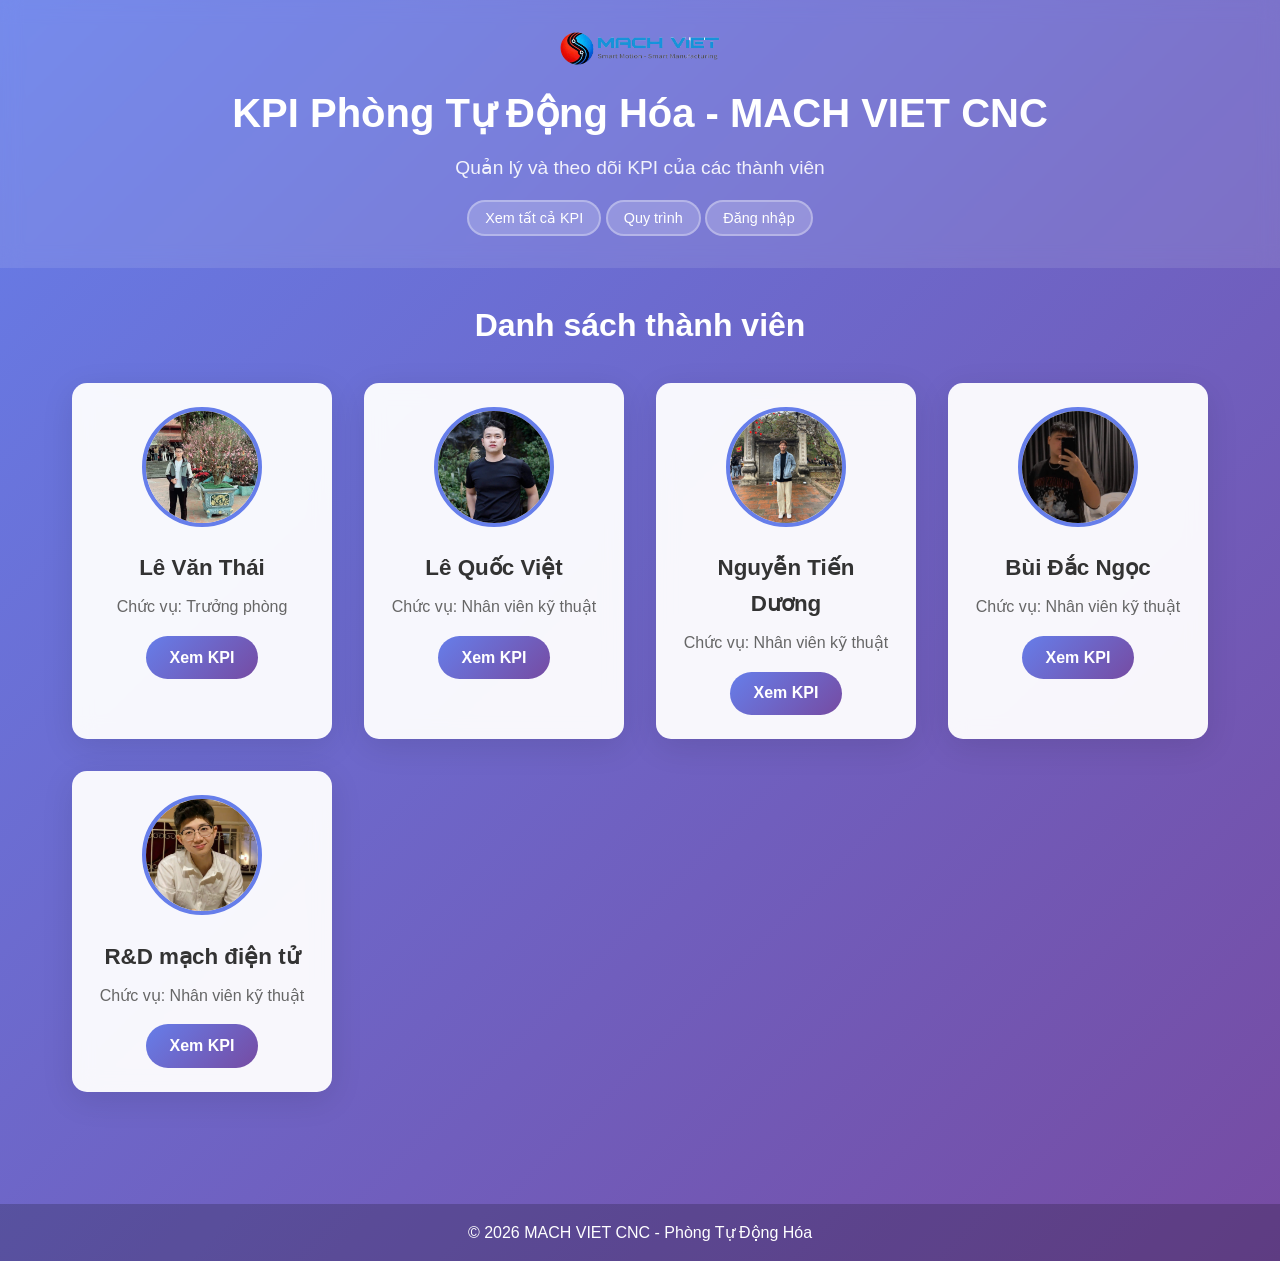
==== commit 5a670c5e: "Add files via upload" ====
--- a/index.html
+++ b/index.html
@@ -60,27 +60,31 @@
         </section>
 
         <section class="quy-trinh-menu" id="quy-trinh-menu-section" style="display: none;">
-            <h2>Chọn Quy trình</h2>
+            <h2>📋 Chọn Quy trình</h2>
             <div class="quy-trinh-actions">
-                <button id="back-to-main-from-menu-btn" class="logout-btn">Quay lại trang chính</button>
+                <button id="back-to-main-from-menu-btn" class="logout-btn">← Quay lại trang chính</button>
             </div>
             <div class="menu-grid">
                 <div class="menu-item" data-quy-trinh="trienkhai-duan">
+                    <div class="menu-icon">🚀</div>
                     <h3>Quy trình triển khai dự án</h3>
                     <p>Đảm bảo dự án tự động hóa được triển khai hiệu quả</p>
                     <button class="menu-btn">Xem chi tiết</button>
                 </div>
                 <div class="menu-item" data-quy-trinh="phoihop-pkd">
+                    <div class="menu-icon">🤝</div>
                     <h3>Quy trình phối hợp PKD</h3>
                     <p>Tối ưu hóa quy trình sản xuất với Phòng Kỹ Thuật</p>
                     <button class="menu-btn">Xem chi tiết</button>
                 </div>
                 <div class="menu-item" data-quy-trinh="xuly-baohanh">
+                    <div class="menu-icon">🔧</div>
                     <h3>Quy trình xử lý hàng bảo hành</h3>
                     <p>Xử lý nhanh chóng các vấn đề bảo hành</p>
                     <button class="menu-btn">Xem chi tiết</button>
                 </div>
                 <div class="menu-item" data-quy-trinh="phoihop-muahang">
+                    <div class="menu-icon">📦</div>
                     <h3>Quy trình phối hợp Mua hàng</h3>
                     <p>Đảm bảo cung ứng vật tư đúng thời điểm</p>
                     <button class="menu-btn">Xem chi tiết</button>
@@ -91,7 +95,7 @@
         <section class="quy-trinh-detail" id="quy-trinh-detail-section" style="display: none;">
             <h2 id="detail-title">Chi tiết Quy trình</h2>
             <div class="quy-trinh-actions">
-                <button id="back-to-menu-btn" class="logout-btn">Quay lại menu</button>
+                <button id="back-to-menu-btn" class="logout-btn">← Quay lại menu</button>
             </div>
             <div id="quy-trinh-content">
                 <!-- Nội dung chi tiết quy trình sẽ được thêm vào đây -->
--- a/process-style.css
+++ b/process-style.css
@@ -1,3 +1,154 @@
+/* Giao diện Menu Quy trình */
+
+.quy-trinh-menu {
+  background: linear-gradient(135deg, #667eea 0%, #764ba2 100%);
+  padding: 3rem 1.5rem;
+  border-radius: 15px;
+  margin-bottom: 2rem;
+}
+
+.quy-trinh-menu h2 {
+  color: white;
+  text-align: center;
+  margin-bottom: 2rem;
+  font-size: 2rem;
+  text-shadow: 0 2px 4px rgba(0, 0, 0, 0.1);
+}
+
+.menu-grid {
+  display: grid;
+  grid-template-columns: repeat(auto-fit, minmax(280px, 1fr));
+  gap: 2rem;
+  margin-bottom: 2rem;
+}
+
+.menu-item {
+  background: rgba(255, 255, 255, 0.95);
+  border-radius: 16px;
+  padding: 2rem;
+  text-align: center;
+  box-shadow: 0 8px 32px rgba(0, 0, 0, 0.1);
+  transition: all 0.3s cubic-bezier(0.4, 0, 0.2, 1);
+  backdrop-filter: blur(10px);
+  border: 2px solid transparent;
+  cursor: pointer;
+  position: relative;
+  overflow: hidden;
+}
+
+.menu-item::before {
+  content: '';
+  position: absolute;
+  top: 0;
+  left: 0;
+  right: 0;
+  height: 4px;
+  background: linear-gradient(90deg, #667eea 0%, #764ba2 100%);
+  transform: scaleX(0);
+  transition: transform 0.3s ease;
+  transform-origin: center;
+}
+
+.menu-item:hover {
+  transform: translateY(-10px) scale(1.02);
+  box-shadow: 0 16px 48px rgba(102, 126, 234, 0.3);
+  border-color: #667eea;
+}
+
+.menu-item:hover::before {
+  transform: scaleX(1);
+}
+
+.menu-item h3 {
+  color: #2d3748;
+  font-size: 1.4rem;
+  margin-bottom: 0.8rem;
+  font-weight: 700;
+}
+
+.menu-item p {
+  color: #718096;
+  font-size: 0.95rem;
+  line-height: 1.6;
+  margin-bottom: 1.5rem;
+  min-height: 48px;
+}
+
+.menu-icon {
+  font-size: 3rem;
+  margin-bottom: 1rem;
+  display: inline-block;
+  animation: float 2s ease-in-out infinite;
+}
+
+@keyframes float {
+  0%, 100% {
+    transform: translateY(0px);
+  }
+  50% {
+    transform: translateY(-8px);
+  }
+}
+
+.menu-item:hover .menu-icon {
+  animation: float 0.8s ease-in-out infinite;
+}
+
+.menu-btn {
+  background: linear-gradient(135deg, #667eea 0%, #764ba2 100%);
+  color: white;
+  border: none;
+  padding: 0.75rem 1.5rem;
+  border-radius: 25px;
+  font-size: 0.95rem;
+  font-weight: 600;
+  cursor: pointer;
+  transition: all 0.3s ease;
+  box-shadow: 0 4px 15px rgba(102, 126, 234, 0.3);
+  text-transform: uppercase;
+  letter-spacing: 0.5px;
+}
+
+.menu-btn:hover {
+  background: linear-gradient(135deg, #764ba2 0%, #667eea 100%);
+  transform: scale(1.05);
+  box-shadow: 0 6px 20px rgba(102, 126, 234, 0.4);
+}
+
+.menu-btn:active {
+  transform: scale(0.98);
+}
+
+.quy-trinh-actions {
+  text-align: center;
+  margin-bottom: 1.5rem;
+}
+
+.logout-btn {
+  background: linear-gradient(135deg, #e53e3e 0%, #c53030 100%);
+  color: white;
+  border: none;
+  padding: 0.75rem 1.5rem;
+  border-radius: 25px;
+  font-size: 0.9rem;
+  font-weight: 600;
+  cursor: pointer;
+  transition: all 0.3s ease;
+  box-shadow: 0 4px 12px rgba(229, 62, 62, 0.3);
+  text-transform: uppercase;
+  letter-spacing: 0.5px;
+}
+
+.logout-btn:hover {
+  background: linear-gradient(135deg, #c53030 0%, #9b2c2c 100%);
+  transform: scale(1.05);
+  box-shadow: 0 6px 18px rgba(229, 62, 62, 0.4);
+}
+
+.logout-btn:active {
+  transform: scale(0.98);
+}
+
 /* Giao diện Quy trình Triển khai Dự án */
 
 .process-detail-page {
@@ -199,7 +350,138 @@
   margin-top: 50px;
 }
 
+/* Giao diện Chi tiết Quy trình */
+
+.quy-trinh-detail {
+  background: linear-gradient(135deg, #f5f7fa 0%, #e8ecf1 100%);
+  padding: 3rem 1.5rem;
+  border-radius: 15px;
+  min-height: 60vh;
+}
+
+.quy-trinh-detail h2 {
+  color: #2d3748;
+  font-size: 2.2rem;
+  margin-bottom: 2rem;
+  text-align: center;
+  font-weight: 700;
+}
+
+.quy-trinh-detail-section {
+  background: white;
+  border-radius: 12px;
+  padding: 2rem;
+  margin-bottom: 1.5rem;
+  box-shadow: 0 4px 12px rgba(0, 0, 0, 0.08);
+  border-left: 5px solid #667eea;
+}
+
+.quy-trinh-detail-section h3 {
+  color: #667eea;
+  font-size: 1.3rem;
+  margin-bottom: 1rem;
+  font-weight: 700;
+  border-bottom: 2px solid #f0f0f0;
+  padding-bottom: 0.8rem;
+}
+
+.quy-trinh-detail-section p {
+  color: #4a5568;
+  line-height: 1.8;
+  margin-bottom: 0.8rem;
+}
+
+.quy-trinh-detail-section ul,
+.quy-trinh-detail-section ol {
+  color: #4a5568;
+  line-height: 1.8;
+  margin-left: 1.5rem;
+  margin-bottom: 0.8rem;
+}
+
+.quy-trinh-detail-section li {
+  margin-bottom: 0.6rem;
+}
+
+.quy-trinh-step-card {
+  background: linear-gradient(135deg, #ffffff 0%, #f8f9fc 100%);
+  border-radius: 10px;
+  padding: 1.5rem;
+  margin-bottom: 1.2rem;
+  border-left: 4px solid #667eea;
+  transition: all 0.3s ease;
+}
+
+.quy-trinh-step-card:hover {
+  transform: translateX(4px);
+  box-shadow: 0 6px 16px rgba(102, 126, 234, 0.2);
+}
+
+.quy-trinh-step-card h4 {
+  color: #2d3748;
+  font-size: 1.1rem;
+  margin-bottom: 0.8rem;
+  font-weight: 700;
+}
+
+.step-result {
+  background: linear-gradient(135deg, #f0f4ff 0%, #f9f7ff 100%);
+  border-left: 4px solid #667eea;
+  border-radius: 8px;
+  padding: 1rem;
+  color: #2d3748;
+  font-size: 0.9rem;
+  line-height: 1.6;
+  margin-top: 0.8rem;
+}
+
 @media (max-width: 768px) {
+  .quy-trinh-menu {
+    padding: 2rem 1rem;
+  }
+
+  .quy-trinh-menu h2 {
+    font-size: 1.6rem;
+  }
+
+  .menu-grid {
+    grid-template-columns: 1fr;
+    gap: 1.5rem;
+  }
+
+  .menu-item {
+    padding: 1.5rem;
+  }
+
+  .menu-item h3 {
+    font-size: 1.2rem;
+  }
+
+  .menu-item p {
+    font-size: 0.9rem;
+  }
+
+  .menu-btn {
+    padding: 0.6rem 1.2rem;
+    font-size: 0.85rem;
+  }
+
+  .quy-trinh-detail {
+    padding: 1.5rem;
+  }
+
+  .quy-trinh-detail h2 {
+    font-size: 1.6rem;
+  }
+
+  .quy-trinh-detail-section {
+    padding: 1.5rem;
+  }
+
+  .quy-trinh-detail-section h3 {
+    font-size: 1.1rem;
+  }
+
   .process-detail-page {
     padding: 20px 15px 50px;
   }
